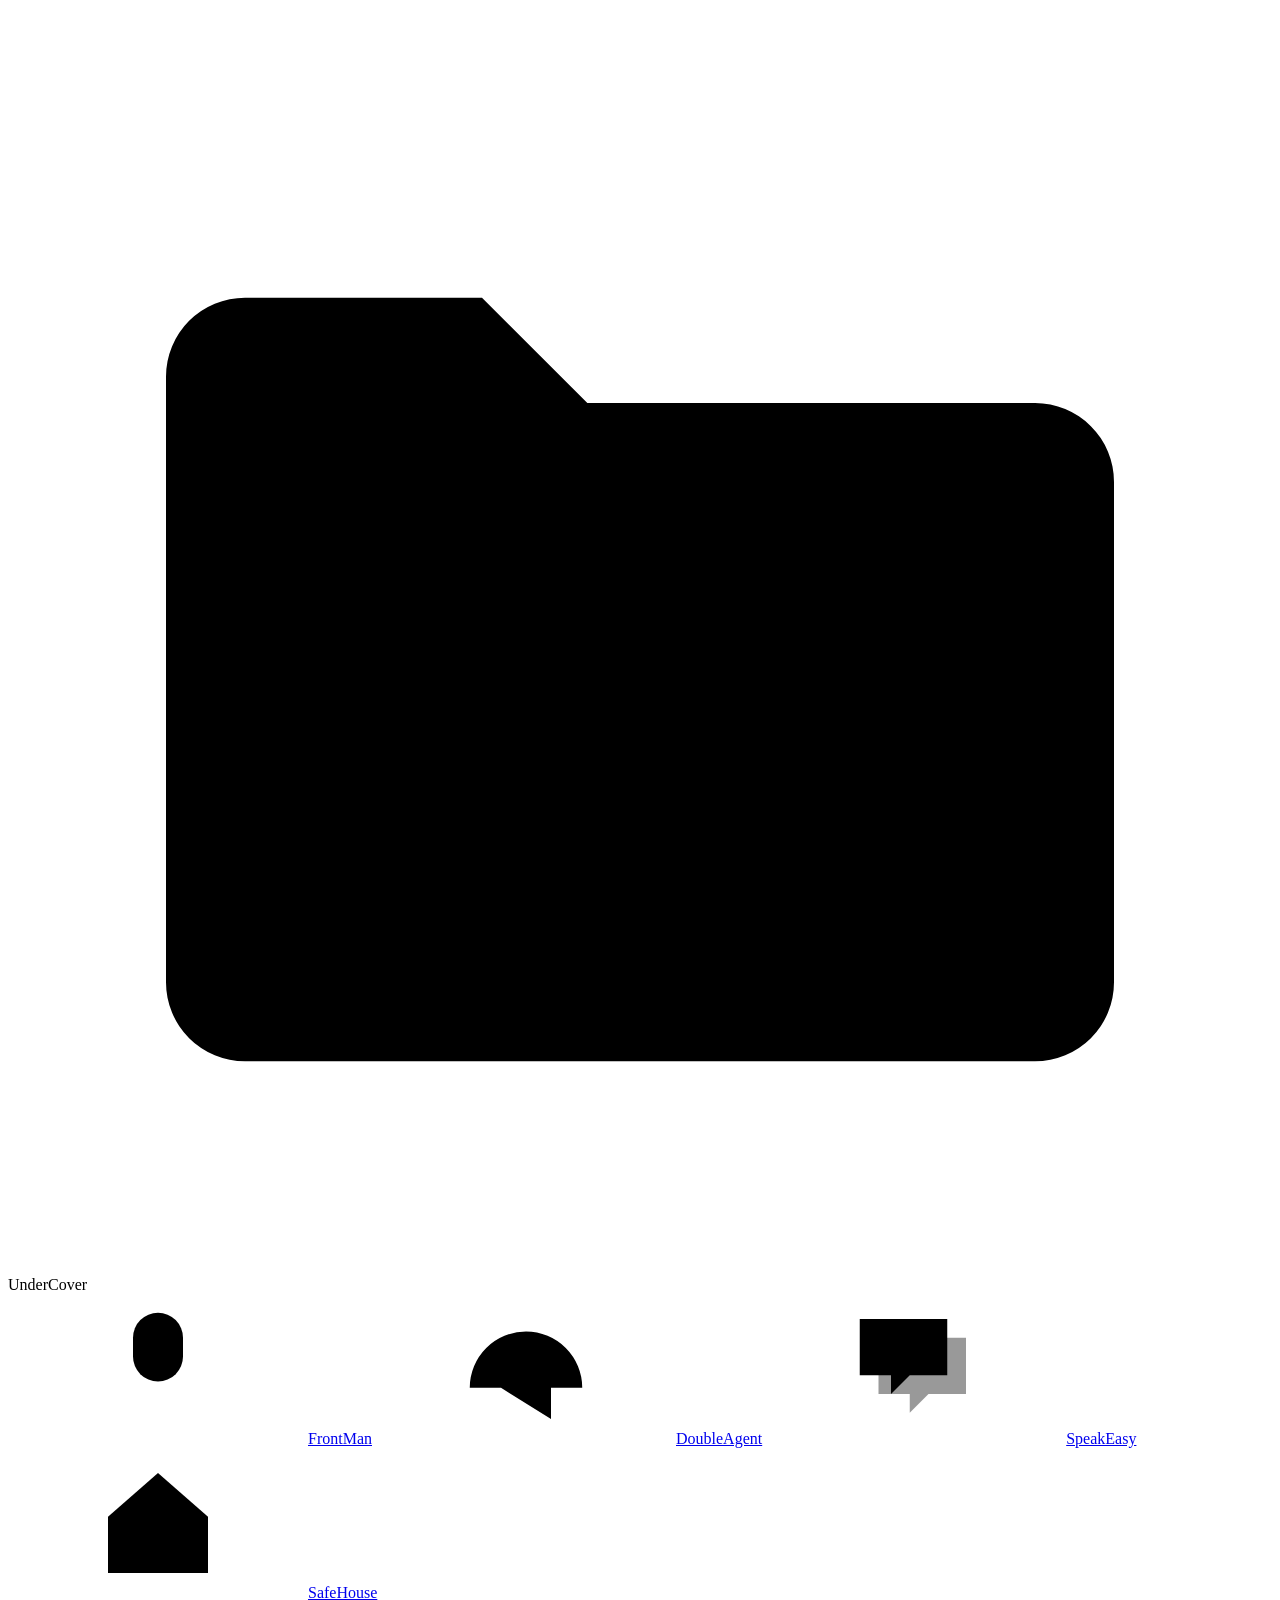
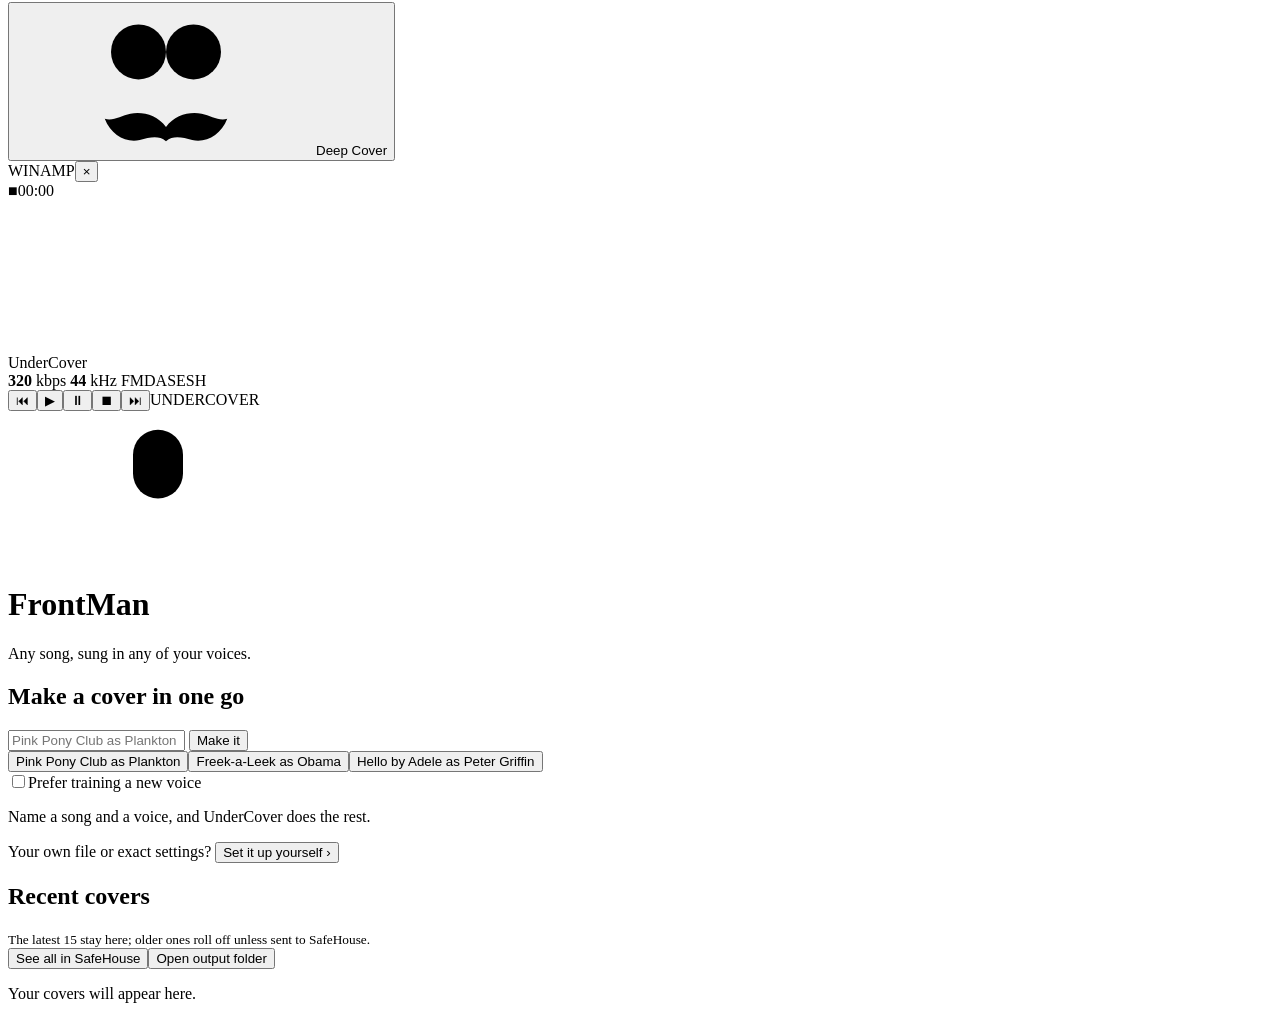
==== undercover/web/index.html @ 27a9c366 "One-shot examples: back to the three the user picked The examples stay as the user chose them. A fou" ====
<!doctype html>
<html lang="en">
<head>
<meta charset="utf-8">
<meta name="viewport" content="width=device-width, initial-scale=1">
<title>UnderCover</title>
<link rel="icon" href="data:image/svg+xml,<svg xmlns='http://www.w3.org/2000/svg' viewBox='0 0 24 24'><rect width='24' height='24' rx='5' fill='%230a0908'/><path d='M3 7.5a1.5 1.5 0 0 1 1.5-1.5H9l1.8 1.8h8.7A1.5 1.5 0 0 1 21 9.3V18a1.5 1.5 0 0 1-1.5 1.5h-15A1.5 1.5 0 0 1 3 18z' fill='%23ece7de'/><g stroke-width='2.2' stroke-linecap='round'><path d='M7.5 16.5v-2.5' stroke='%237a4f1a'/><path d='M10.5 16.5v-5' stroke='%2366293a'/><path d='M13.5 16.5v-3.5' stroke='%231f3b54'/><path d='M16.5 16.5v-4' stroke='%2335383b'/></g></svg>">
<link rel="manifest" href="/static/manifest.webmanifest">
<link rel="apple-touch-icon" href="/static/icon-192.png">
<meta name="theme-color" content="#0a0908">
<link rel="stylesheet" href="/static/app.css">
<link rel="stylesheet" href="/static/shell.css">
<link rel="stylesheet" href="/static/speakeasy.css">
<link rel="stylesheet" href="/static/look.css">
<link rel="stylesheet" id="uc-theme-css"><!-- a theme's token sheet (themes.js; set before first paint below) -->
<link rel="stylesheet" href="/static/winamp.css">
<script>try { const t = localStorage.getItem("uc-theme") || "system";
  if (t === "light" || (t === "system" && matchMedia("(prefers-color-scheme: light)").matches)) document.documentElement.dataset.theme = "light";
  if (JSON.parse(localStorage.getItem("uc-skin")) === "winamp") document.documentElement.dataset.skin = "winamp";
  const th = localStorage.getItem("uc-theme-id"), thCss = localStorage.getItem("uc-theme-css");   // the theme in use (themes.js)
  if (th && th !== "casefile" && /^\/(static|api)\/themes\/[a-z0-9-]+\/theme\.css$/.test(thCss || "")) {
    document.documentElement.dataset.ucTheme = th; document.getElementById("uc-theme-css").href = thCss; } } catch (e) {}</script>
</head>
<body data-module="frontman">
<div class="drop-overlay" id="drop-overlay" hidden><div>Drop a song to load it, or a voice (.ucvoice, .zip or .pth) to install it</div></div>
<svg width="0" height="0" style="position:absolute" aria-hidden="true">
  <symbol id="g-frontman" viewBox="0 0 24 24"><rect x="8" y="3" width="8" height="11" rx="4"/><path d="M10 7h4M10 10h4"/><path d="M12 14v5M9 21h6"/></symbol>
  <symbol id="g-doubleagent" viewBox="0 0 24 24"><path d="M3 15a9 9 0 0 1 18 0M8 15a4 4 0 0 1 8 0v5"/><path d="M12 15v7"/></symbol>
  <symbol id="g-speakeasy" viewBox="0 0 24 24"><path d="M6 7h14v9h-6l-3 3v-3H6z" opacity=".4"/><path d="M3 4h14v9h-6l-3 3v-3H3z"/></symbol>
  <symbol id="g-safehouse" viewBox="0 0 24 24"><path d="M4 11l8-7 8 7v9H4z"/><circle cx="12" cy="14" r="1.5"/><path d="M12 15.5V18"/></symbol>
  <symbol id="g-up" viewBox="0 0 24 24"><path d="M7 10.5V20H4.5a1 1 0 0 1-1-1v-7.5a1 1 0 0 1 1-1z"/><path d="M7 10.5 10.6 3.6c1.4 0 2.6 1.2 2.4 2.6L12.5 9.5h5.7a2 2 0 0 1 2 2.4l-1.3 6.5A2 2 0 0 1 16.9 20H7"/></symbol>
  <symbol id="g-down" viewBox="0 0 24 24"><g transform="rotate(180 12 12)"><path d="M7 10.5V20H4.5a1 1 0 0 1-1-1v-7.5a1 1 0 0 1 1-1z"/><path d="M7 10.5 10.6 3.6c1.4 0 2.6 1.2 2.4 2.6L12.5 9.5h5.7a2 2 0 0 1 2 2.4l-1.3 6.5A2 2 0 0 1 16.9 20H7"/></g></symbol>
  <symbol id="g-lowprofile" viewBox="0 0 24 24"><path d="M9.3 5.3c0-2 1.1-3 2.7-3s2.7 1 2.7 3"/><path d="M6.6 5.7c2.6.8 8.2.8 10.8 0"/><path d="M10.1 6.1c.2 1.6.9 2.6 1.9 2.6s1.7-1 1.9-2.6" fill="currentColor" fill-opacity=".55" stroke="none"/><path d="M6.3 21.7 7 12.2c.2-1.8 1.2-2.9 2.6-3.3l.5-2.5M17.7 21.7 17 12.2c-.2-1.8-1.2-2.9-2.6-3.3l-.5-2.5"/><path d="M6.3 21.7 7 12.2c.2-1.8 1.2-2.9 2.6-3.3l.5-2.5h3.8l.5 2.5c1.4.4 2.4 1.5 2.6 3.3l.7 9.5z" fill="currentColor" fill-opacity=".3" stroke="none"/><path d="M9.6 8.9 12 12.6l2.4-3.7"/><path d="M7.3 15.6c3.1.5 6.3.5 9.4 0"/></symbol>
  <symbol id="g-deep" viewBox="0 0 24 24"><circle cx="7.6" cy="7.5" r="4.4"/><circle cx="16.4" cy="7.5" r="4.4"/><path transform="translate(0 4.2)" d="M12 15.3C10.6 13.4 8.2 12.8 6.3 13.2 4.8 13.5 3.6 14.4 2.2 14c1 2.6 3.4 3.9 5.6 3.4 1.6-.4 3-.8 4.2.2 1.2-1 2.6-.6 4.2-.2 2.2.5 4.6-.8 5.6-3.4-1.4.4-2.6-.5-4.1-.8-1.9-.4-4.3.2-5.7 2.1z" fill="currentColor" stroke="none"/></symbol>
  <symbol id="g-play" viewBox="0 0 24 24"><path d="M8 5v14l11-7z" fill="currentColor" stroke="none"/></symbol>
  <symbol id="g-pause" viewBox="0 0 24 24"><path d="M7 5h3.5v14H7zM13.5 5H17v14h-3.5z" fill="currentColor" stroke="none"/></symbol>
  <symbol id="g-search" viewBox="0 0 24 24"><circle cx="10.5" cy="10.5" r="6.5" fill="none" stroke="currentColor" stroke-width="2"/><path d="M15.5 15.5 21 21" stroke="currentColor" stroke-width="2" stroke-linecap="round"/></symbol>
  <symbol id="g-file" viewBox="0 0 24 24"><path d="M3 7a1.5 1.5 0 0 1 1.5-1.5H9l2 2h8.5A1.5 1.5 0 0 1 21 9v9.5a1.5 1.5 0 0 1-1.5 1.5h-15A1.5 1.5 0 0 1 3 18.5z"/><path d="M8 13h8M8 16h5"/></symbol>
  <symbol id="r-library" viewBox="0 0 24 24"><path d="M5 4v16M10 4v16M14 5l5 14"/></symbol>
  <symbol id="r-storage" viewBox="0 0 24 24"><rect x="3" y="5" width="18" height="6" rx="1.5"/><rect x="3" y="13" width="18" height="6" rx="1.5"/><path d="M7 8h.01M7 16h.01"/></symbol>
  <symbol id="r-addons" viewBox="0 0 24 24"><path d="M9 4v3H5v4h3a2 2 0 0 1 0 4H5v4h4v-3a2 2 0 0 1 4 0v3h4v-4h3V11h-3V7h-4V4z"/></symbol>
  <symbol id="r-running" viewBox="0 0 24 24"><circle cx="12" cy="12" r="8"/><path d="M12 8v4l3 2"/></symbol>
  <symbol id="r-system" viewBox="0 0 24 24"><rect x="6" y="6" width="12" height="12" rx="2"/><path d="M9 3v3M15 3v3M9 18v3M15 18v3M3 9h3M3 15h3M18 9h3M18 15h3"/></symbol>
  <symbol id="r-settings" viewBox="0 0 24 24"><path d="M4 7h10M18 7h2M4 17h4M12 17h8"/><circle cx="16" cy="7" r="2"/><circle cx="10" cy="17" r="2"/></symbol>
</svg>

<header class="top">
  <div class="top-in">
    <div class="suite" id="suite-logo" title="UnderCover">
      <svg class="logo ico" viewBox="0 0 24 24" aria-hidden="true"><path d="M3 7a1.5 1.5 0 0 1 1.5-1.5H9l2 2h8.5A1.5 1.5 0 0 1 21 9v9.5a1.5 1.5 0 0 1-1.5 1.5h-15A1.5 1.5 0 0 1 3 18.5z"/><path d="M8 16v-2" stroke="var(--c-frontman)"/><path d="M11 16v-5" stroke="var(--c-doubleagent)"/><path d="M14 16v-3" stroke="var(--c-speakeasy)"/><path d="M17 16v-4" stroke="var(--c-safehouse)"/></svg>
      <span class="suite-name">UnderCover</span>
    </div>
    <nav class="mods" role="tablist" aria-label="Modules">
      <a class="mod" role="tab" href="#frontman" id="tab-frontman" data-tab="frontman" aria-selected="true"><svg class="ico" aria-hidden="true"><use href="#g-frontman"/></svg><span>FrontMan</span></a>
      <a class="mod" role="tab" href="#doubleagent" id="tab-doubleagent" data-tab="doubleagent" aria-selected="false"><svg class="ico" aria-hidden="true"><use href="#g-doubleagent"/></svg><span>DoubleAgent</span><span class="badge" id="da-badge" hidden></span></a>
      <a class="mod" role="tab" href="#speakeasy" id="tab-speakeasy" data-tab="speakeasy" aria-selected="false"><svg class="ico" aria-hidden="true"><use href="#g-speakeasy"/></svg><span>SpeakEasy</span></a>
      <a class="mod" role="tab" href="#safehouse" id="tab-safehouse" data-tab="safehouse" aria-selected="false"><svg class="ico" aria-hidden="true"><use href="#g-safehouse"/></svg><span>SafeHouse</span></a>
    </nav>
    <div class="chips">
      <button class="chip chip-btn train" id="chip-train" hidden aria-label="Training progress: open DoubleAgent"></button>
      <span class="chip lp-chip" id="lp-chip" hidden><button class="lp-btn" id="lp-toggle" type="button" role="switch" aria-checked="false" title="Low profile: half the card, in bursts"><svg class="ico" aria-hidden="true"><use href="#g-lowprofile"/></svg><span class="lp-label">Low profile</span><span class="lp-half" aria-hidden="true">½</span></button><button class="lp-more" id="lp-more" type="button" aria-expanded="false" aria-controls="lp-pop" aria-label="Low profile settings" data-deep>▾</button></span>
      <button class="chip chip-btn deep-btn" id="deep-toggle" type="button" aria-pressed="false" title="Deep Cover: show every number, score and setting"><svg class="ico" aria-hidden="true"><use href="#g-deep"/></svg><span>Deep Cover</span></button>
    </div>
  </div>
</header>

<div class="lp-pop" id="lp-pop" hidden role="dialog" aria-labelledby="lp-h">
  <div class="lp-h"><svg class="ico" aria-hidden="true"><use href="#g-lowprofile"/></svg><b id="lp-h">Low profile</b><button class="switch" id="lp-switch" type="button" role="switch" aria-checked="false" aria-label="Low profile"></button></div>
  <p>Keeps UnderCover to half the graphics card and works in bursts, so a game gets the card most of the time. Covers and training take longer while it's on.</p>
  <div class="lp-sep"></div>
  <div class="lp-row"><div class="lp-k"><b>Memory it may use</b><span id="lp-limit-out"></span></div><input type="range" id="lp-limit" min="1" max="24" step="1" aria-label="Memory limit in GB"><div class="lp-ends"><span>1 GB</span><span id="lp-limit-top"></span></div></div>
  <div class="lp-row"><div class="lp-k"><b>Works</b><span id="lp-burst-out"></span></div><input type="range" id="lp-burst" min="25" max="75" step="1" aria-label="Share of the time it works"><div class="lp-ends"><span>less</span><span>more</span></div></div>
  <div class="lp-row lp-auto"><span><b>On by itself for games</b><small>When a game starts</small></span><button class="switch" id="lp-auto" type="button" role="switch" aria-checked="false" aria-label="On by itself for games"></button></div>
</div>
<div class="workbar-wrap">
  <div class="workbar" id="workbar" hidden role="status" aria-live="polite">
    <span class="who" id="wb-who"></span>
    <div class="wb-main" id="wb-main"><span id="wb-text"></span><div class="bar" id="wb-bar" hidden><i></i></div></div>
    <div class="wb-btns"><button class="linkbtn" id="wb-more" type="button" hidden></button><button class="btn" id="wb-pause" type="button">Pause</button><button class="btn primary" id="wb-resume" type="button" hidden>Resume</button><button class="linkbtn" id="wb-forget" type="button" hidden title="Forget the paused work instead of resuming it">Dismiss</button><button class="linkbtn" id="wb-open" type="button" title="Open SafeHouse's Running room">Running</button></div>
  </div>
</div>

<div class="wrap">
  <div id="wa-main" aria-hidden="true">
    <div class="wa-title"><span>WINAMP</span><button class="wa-x" type="button" tabindex="-1" title="Back to the normal look">×</button></div>
    <div class="wa-body">
      <div class="wa-lcd"><div class="wa-time"><span class="wa-state">■</span><span id="wa-time">00:00</span></div><canvas id="wa-vis"></canvas></div>
      <div class="wa-info">
        <div class="wa-marquee"><span id="wa-song">UnderCover</span></div>
        <div class="wa-meta"><b>320</b> kbps <b>44</b> kHz <span class="wa-lights"><span class="wa-st" data-m="frontman">FM</span><span class="wa-st" data-m="doubleagent">DA</span><span class="wa-st" data-m="speakeasy">SE</span><span class="wa-st" data-m="safehouse">SH</span></span></div>
      </div>
    </div>
    <div class="wa-transport"><button type="button" tabindex="-1" data-a="prev" title="Previous cover">⏮</button><button type="button" tabindex="-1" data-a="play" title="Play">▶</button><button type="button" tabindex="-1" data-a="pause" title="Pause">⏸</button><button type="button" tabindex="-1" data-a="stop" title="Stop">⏹</button><button type="button" tabindex="-1" data-a="next" title="Next cover">⏭</button><span class="wa-brand">UNDERCOVER</span></div>
  </div>
  <div id="wa-toast" aria-hidden="true"></div>

  <div class="uc-updated" id="deep-first" hidden role="status">Deep Cover: every number, score and setting, on every page. Nothing changes until you do. <button class="linkbtn" id="deep-first-ok" type="button">Got it</button></div>
  <div class="uc-updated" id="ph-alert" hidden role="status"></div>
  <!-- a phone paired on the home Wi-Fi before the one link (1.2.1): one tap moves it over (app.js; s.move) -->
  <div class="uc-updated" data-phone id="ph-move" hidden role="status"><span id="ph-move-say">UnderCover has a new link for this phone.</span> <button class="linkbtn" id="ph-move-go" type="button">Switch</button></div>
  <!-- the phone in 1.2 (phonealerts.js): shown once at the link, on a phone; the look chat places and styles them -->
  <div class="phone-box" data-phone id="ph-install" hidden>
    <p><b>Keep UnderCover on your home screen.</b> Then it opens like an app.</p>
    <p class="meta" id="ph-install-ios" hidden>Tap Share, then Add to Home Screen, and open UnderCover from that icon from now on. If the icon asks for a code, make one on the PC (Type a code instead) and type it there.</p>
    <p class="meta" id="ph-install-android" hidden>Tap the browser's menu (⋮), then Install app or Add to Home screen.</p>
    <div class="row"><button class="btn" id="ph-install-ok" type="button">Done</button></div>
  </div>
  <div class="phone-box" data-phone id="ph-alerts" hidden>
    <p><b>A nudge when a job finishes?</b> While UnderCover is open on this phone, or was a moment ago, it can show a notification. It never goes through anyone else, so a locked phone won't get one.</p>
    <div class="row"><button class="btn" id="ph-alerts-yes" type="button">Yes, nudge me</button><button class="linkbtn" id="ph-alerts-no" type="button">Not now</button></div>
  </div>
  <div class="uc-updated" id="uc-updated" hidden role="status">UnderCover was updated: <button class="linkbtn" id="uc-updated-go" type="button">Reload</button></div>
  <section class="wn gp-ask" id="gp-ask" hidden role="alert" aria-labelledby="gp-k">
    <div class="wn-head"><span class="wn-k" id="gp-k">Game on</span></div>
    <p class="gp-q" id="gp-q"></p>
    <div class="row"><button class="btn lp-primary" id="gp-low" type="button" hidden><svg class="ico" aria-hidden="true"><use href="#g-lowprofile"/></svg>Low profile</button><button class="btn" id="gp-pause" type="button">Pause while I play</button><button class="btn" id="gp-both" type="button">Keep both running</button><button class="linkbtn" id="gp-never" type="button">Don't ask for this game</button></div>
  </section>
  <section class="wn" id="wn" hidden aria-labelledby="wn-k">
    <div class="wn-head"><span class="wn-k" id="wn-k">What's new</span><span class="meta" id="wn-when"></span></div>
    <div class="wn-body" id="wn-body"></div>
    <div class="row"><button class="btn" id="wn-ok" type="button">Got it</button><button class="linkbtn" id="wn-all" type="button">Every change, in SafeHouse</button></div>
  </section>
  <dialog class="confirm-dlg" id="replace-dlg" aria-labelledby="replace-q">
    <form method="dialog">
      <h3 id="replace-q">Replace this voice?</h3>
      <p id="replace-say"></p>
      <div class="row dlg-btns">
        <button class="btn" type="button" id="replace-yes">Replace my voice</button>
        <button class="btn primary" type="button" id="replace-wait">Let them wait side by side</button>
        <button class="linkbtn" type="button" id="replace-no">Cancel</button>
      </div>
    </form>
  </dialog>
  <div class="alert" id="err" hidden role="alert">
    <div><b id="err-title">Something went wrong</b><p id="err-msg"></p></div>
    <div class="alert-btns"><button class="btn primary" id="err-action" hidden></button><button class="icon-btn" id="err-x">Dismiss</button></div>
  </div>

  <div class="view" id="view-covers">
  <div class="modhead"><div class="modmark"><svg class="ico" aria-hidden="true"><use href="#g-frontman"/></svg></div>
    <div><h1>FrontMan</h1><p>Any song, sung in any of your voices.</p></div></div>

  <section class="panel oneshot" id="oneshot">
    <div class="row spread"><h2 id="os-h">Make a cover in one go</h2>
      <span class="row" id="os-run-meta" hidden><span class="mono meta" id="os-elapsed"></span><button class="linkbtn" id="os-cancel">Cancel</button></span>
      <span class="meta" id="os-alt" hidden></span></div>
    <div id="os-idle">
      <div class="row">
        <input class="big" type="text" id="os-text" autocomplete="off" placeholder="Pink Pony Club as Plankton" aria-label="What cover to make">
        <button class="btn primary go" id="os-go">Make it</button>
      </div>
      <div class="row spread os-sub">
        <div class="ex" id="os-ex"><button type="button">Pink Pony Club as Plankton</button><button type="button">Freek-a-Leek as Obama</button><button type="button">Hello by Adele as Peter Griffin</button></div>
        <label class="toggle" id="os-train-row" data-deep><input type="checkbox" id="os-train" aria-label="Prefer training a new voice"><span>Prefer training a new voice<small class="meta" id="os-train-eta"></small></span></label>
      </div>
      <!-- the plan line and the way to set it up by hand read as one line while idle; oneshot.js rewrites #os-plan, never its sibling -->
      <div class="os-line"><p class="meta" id="os-plan">Name a song and a voice, and UnderCover does the rest.</p>
        <p class="meta os-else">Your own file or exact settings? <button class="linkbtn" id="build-toggle" type="button" aria-expanded="false" aria-controls="build">Set it up yourself &#8250;</button></p></div>
      <div class="first-ready" id="first-ready" hidden><p>Downloading missing AI models, <span id="first-ready-size">about 1.3 GB</span>.</p>
        <div class="bar indet" id="first-ready-bar"><i></i></div></div>
      <div id="auto-choices" hidden></div>
    </div>
    <div id="os-running" hidden>
      <div class="plan">
        <div class="pstep" data-s="song"><span class="k">1 · Song</span><b></b><small></small><div class="bar"><i></i></div></div>
        <div class="pstep" data-s="voice"><span class="k">2 · Voice</span><b></b><small></small><div class="bar"><i></i></div></div>
        <div class="pstep" data-s="cover"><span class="k">3 · Cover</span><b></b><small></small><div class="bar"><i></i></div></div>
      </div>
      <p class="meta" id="os-foot"></p>
    </div>
  <div class="build" id="build" hidden>
  <div class="rn-lbl build-h"><b>Set it up yourself</b><small>your own file, a search, the exact voice</small></div>
  <section class="setup">
    <div class="panel">
      <h2>1 · Song</h2>
      <div class="search sfield" role="search"><svg class="ico" aria-hidden="true"><use href="#g-search"/></svg><input id="yt-q" type="search" autocomplete="off" placeholder="Song and artist, or paste a YouTube link" aria-label="Search YouTube for a song"><button class="btn" id="yt-go" type="button">Search</button></div>
      <div class="yt" id="yt-list" hidden></div>
      <div class="or" id="drop-or">or use your own file</div>
      <div class="drop" id="drop" tabindex="0" role="button" aria-label="Choose a song file">
        <div id="drop-empty">
          <strong>Drop a song here</strong>
          <p class="meta">or click to choose a file: mp3, wav, flac, m4a, ogg</p>
        </div>
        <div id="drop-loaded" hidden>
          <div class="song-row"><strong id="song-name"></strong><button class="linkbtn" id="song-replace">Replace</button></div>
          <div id="song-meta"></div>
          <div class="song-wave"><button class="play" id="song-play" type="button" aria-label="Play the song">▶</button>
            <canvas class="wave seekable" id="wave-song" aria-label="The song's waveform, click to seek"></canvas>
            <span class="mono meta" id="song-pos"></span></div>
          <audio id="a-song" preload="none"></audio>
          <div class="cached" id="song-cached" hidden>✓ Stems already separated. This cover skips the separation step.</div>
        </div>
        <div id="drop-uploading" hidden>
          <div class="song-row"><strong id="up-name"></strong><span class="mono meta" id="up-pct"></span></div>
          <div class="bar"><i id="up-bar"></i></div>
          <p class="meta" id="up-note">Uploading…</p>
        </div>
      </div>
      <input type="file" id="file" accept="audio/*,.mp3,.wav,.flac,.m4a,.ogg,.opus,.aac" hidden>
    </div>

    <div class="panel">
      <h2>2 · Voice</h2>
      <div class="search sfield" role="search"><svg class="ico" aria-hidden="true"><use href="#g-search"/></svg><input id="q" type="search" autocomplete="off" placeholder="Search your voices, find new ones, or paste a link" aria-label="Search your voices or find new ones"><button class="btn" id="q-go" type="button">Search</button></div>
      <div class="voices" id="voices" aria-label="Installed voices"></div>
      <!-- a duet (frontman/duets.py): who sings, how they share it, who sings the backing -->
      <div class="fm-duet" id="fm-duet-box">
        <div class="singers">
          <span class="q" id="fm-duet-q">Sing it with someone?</span>
          <button class="addvoice" id="fm-duet-add" type="button" aria-expanded="false" aria-controls="fm-duet">+ Second singer</button>
          <span class="duetchips" id="fm-duet-chips"></span>
        </div>
        <div class="voices picker" id="fm-duet" role="listbox" aria-label="Second singer" hidden></div>
        <div class="ctls" id="fm-duet-way-box" hidden>
          <div class="ctl">
            <span class="lab" id="fm-duet-way-l">How do they share it?</span>
            <div class="seg" id="fm-duet-way" role="group" aria-labelledby="fm-duet-way-l">
              <button type="button" data-v="turns">Take turns</button>
              <button type="button" data-v="lines" hidden>Line by line</button>
              <!-- "I'll choose" (Deep Cover: draw the split on the song) comes back with its editor, after 1.2 -->
            </div>
            <p class="meta" id="fm-duet-note"></p>
            <div class="strip" id="fm-duet-strip" aria-hidden="true" hidden></div>
            <div class="legend" id="fm-duet-legend" hidden></div>
            <p class="deepline" id="fm-duet-deep" data-deep hidden></p>
          </div>
          <div class="ctl">
            <span class="lab" id="fm-duet-backing-l">Backing vocals</span>
            <div class="seg" id="fm-duet-backing" role="group" aria-labelledby="fm-duet-backing-l">
              <button type="button" data-v="singers"><span class="wide">Their own voices</span><span class="short">Their own</span></button>
              <button type="button" data-v="other"><span class="wide">The other singer</span><span class="short">The other</span></button>
              <button type="button" data-v="original"><span class="wide">The original</span><span class="short">Original</span></button>
            </div>
            <p class="meta" id="fm-duet-backing-note"></p>
          </div>
        </div>
      </div>
      <div class="online-h" id="online-h" hidden></div>
      <div class="voices" id="online" hidden></div>
    </div>
  </section>

  <details class="adv" id="adv" data-deep>
    <summary><span><b>Advanced settings</b></span><span id="adv-sum"></span></summary>
    <div class="adv-grid">
      <h3 class="adv-h">Pitch<span>where the new voice sings</span></h3>
      <div class="field">
        <label class="toggle"><input type="checkbox" id="fit"><span>Fit pitch to the voice<br><span class="meta">Picks the octave and key that keep the melody inside the voice's range. Works with voices trained in UnderCover (their range is measured).</span></span></label>
      </div>
      <div class="field" data-pitch>
        <span class="flabel">Voice octave</span>
        <div class="seg" id="octave">
          <button type="button" data-v="-2">−2</button>
          <button type="button" data-v="-1">−1</button>
          <button type="button" data-v="0">Same</button>
          <button type="button" data-v="1">+1</button>
          <button type="button" data-v="2">+2</button>
        </div>
        <p>Moves only the new voice by whole octaves, so it stays in key. Female singer → male voice: try −1. Male singer → female voice: try +1.</p>
      </div>
      <div class="field" data-pitch>
        <label for="key">Song key <output id="key-o"></output></label>
        <input type="range" id="key" min="-6" max="6" step="1">
        <div class="ticks"><span>−6</span><span>−3</span><span>0</span><span>+3</span><span>+6</span></div>
        <p>Transposes the whole song, music included, to suit the voice's range. ±1 to ±3 sounds most natural.</p>
      </div>
      <div class="field">
        <label for="pitch_correction">Pitch correction <output id="pitch_correction-o"></output></label>
        <input type="range" id="pitch_correction" min="0" max="1" step="0.1">
        <p id="pc-note">Pulls the singing toward the notes of the song's key. A little (0.3–0.5) tidies wobbly notes; full is the robotic autotune sound.</p>
        <label class="toggle"><input type="checkbox" id="pitch_cleanup"><span>Fix pitch glitches<br><span class="meta">Repairs octave cracks and blips from the pitch tracker (about half as many cracks).</span></span></label>
      </div>
      <h3 class="adv-h">Voice<span>how much it sounds like the voice</span></h3>
      <div class="field">
        <label for="index_ratio">Voice likeness (index) <output id="index_ratio-o"></output></label>
        <input type="range" id="index_ratio" min="0" max="1" step="0.05">
        <p>Higher sounds more like the target voice, but can blur words. Has no effect if the voice has no index.</p>
      </div>
      <div class="field">
        <label for="protect">Protect consonants <output id="protect-o"></output></label>
        <input type="range" id="protect" min="0" max="0.5" step="0.01">
        <p>Keeps breaths and "s"/"t" sounds natural. Slide right to turn it off.</p>
      </div>
      <div class="field">
        <label for="volume_envelope">Vocal dynamics <output id="volume_envelope-o"></output></label>
        <input type="range" id="volume_envelope" min="0" max="1" step="0.05">
        <div class="ticks"><span>original singer's</span><span>new voice's own</span></div>
        <p>Whose loudness rises and falls the new vocal follows.</p>
      </div>
      <h3 class="adv-h">Separation<span>pulling the vocal out of the song</span></h3>
      <div class="field">
        <span class="flabel">Separation quality</span>
        <div class="seg" id="quality">
          <button type="button" data-v="fast">Fast<small>~12× realtime</small></button>
          <button type="button" data-v="high">High<small>~6× realtime</small></button>
          <button type="button" data-v="max">Max<small>~3× realtime</small></button>
        </div>
        <p>How carefully vocals are pulled out of the song. Each level is cached separately.</p>
      </div>
      <div class="field">
        <label class="toggle"><input type="checkbox" id="karaoke"><span>Lead vocal only<br><span class="meta">Keep the original backing vocals; convert only the lead.</span></span></label>
        <label class="toggle"><input type="checkbox" id="dereverb"><span>Remove reverb first<br><span class="meta">A dry vocal converts more cleanly. Try with a little reverb added back.</span></span></label>
      </div>
      <h3 class="adv-h">Backing vocals<span></span></h3>
      <div class="field">
        <label for="backing_voice">Backing vocals</label>
        <select id="backing_voice" class="select"><option value="">Original singer</option></select>
        <div id="backing-opts" class="field" hidden>
          <span class="flabel">Backing voice octave</span>
          <div class="seg" id="backing_octave">
            <button type="button" data-v="-2">−2</button>
            <button type="button" data-v="-1">−1</button>
            <button type="button" data-v="0">Same</button>
            <button type="button" data-v="1">+1</button>
            <button type="button" data-v="2">+2</button>
          </div>
        </div>
        <label for="backing_db">Backing level <output id="backing_db-o"></output></label>
        <input type="range" id="backing_db" min="-12" max="6" step="1">
        <p id="backing-note">A second voice sings the backing vocals. It follows one note at a time, so big stacked harmonies come out thinner.</p>
      </div>
      <h3 class="adv-h">Finish<span>the final mix</span></h3>
      <div class="field">
        <span class="flabel">Reverb on the new vocal</span>
        <div class="seg" id="reverb">
          <button type="button" data-v="auto">Auto</button>
          <button type="button" data-v="0">Off</button>
          <button type="button" data-v="0.15">Light</button>
          <button type="button" data-v="0.3">Medium</button>
        </div>
        <p>Auto puts back the amount "Remove reverb first" took out, and adds none otherwise.</p>
        <label class="toggle"><input type="checkbox" id="polish"><span>Polish the new vocal<br><span class="meta">Matches its tone to the original singer's, softens harsh "s" sounds, light compression.</span></span></label>
        <span class="flabel">Export format</span>
        <div class="seg" id="format">
          <button type="button" data-v="mp3">MP3 320k</button>
          <button type="button" data-v="flac">FLAC</button>
          <button type="button" data-v="wav">WAV</button>
        </div>
      </div>
      <div class="field adv-foot"><button class="linkbtn" id="reset">Reset to defaults</button></div>
    </div>
  </details>

  <!-- the versions first (Deep Cover), the convert card below: you try, then you convert -->
  <section class="panel" id="preview" hidden data-deep>
    <div class="hist-head"><h2>Preview</h2><button class="linkbtn" id="preview-close">Close</button></div>
    <div class="prev-top">
      <span class="flabel">Compare</span>
      <div class="seg" id="preview-kind">
        <button type="button" data-v="octave">Voice octave</button>
        <button type="button" data-v="key">Song key</button>
        <button type="button" data-v="correction">Pitch correction</button>
        <button type="button" data-v="polish">Polish</button>
      </div>
      <button class="btn primary" id="preview-go">Render previews</button>
    </div>
    <p class="meta" id="preview-status">Renders 15 seconds of the song (the part with the most singing) a few ways, so you can pick by ear. The first preview of a new song takes about a minute (it separates the song once); after that, a few seconds each.</p>
    <div class="bar" id="preview-bar" hidden><i></i></div>
    <div class="prev-grid" id="preview-list"></div>
  </section>

  <div class="go">
    <div class="summary" id="summary">Drop a song and pick a voice.</div>
    <div class="go-btns">
      <button class="btn" id="preview-btn" disabled data-deep>Preview</button>
      <button class="convert" id="convert" disabled>Convert</button>
    </div>
  </div>
  </div>
  </section>

  <div class="sr-only" id="sr-live" aria-live="polite"></div>
  <section class="panel" id="progress" hidden>
    <h2 id="progress-h">Working</h2>
    <div class="stages">
      <div class="stage" data-s="separating"><span class="ico"></span>
        <div><div class="stage-name"><span class="sname">Separating vocals</span><small class="mono" data-deep>Roformer</small></div><div class="bar"><i></i></div></div>
        <span class="eta" data-deep>—</span></div>
      <div class="stage" data-s="converting"><span class="ico"></span>
        <div><div class="stage-name"><span class="sname">Converting the vocal</span><small class="mono" data-deep>RVC · RMVPE</small></div><div class="bar"><i></i></div></div>
        <span class="eta" data-deep>—</span></div>
      <div class="stage" data-s="mixing"><span class="ico"></span>
        <div><div class="stage-name"><span class="sname">Mixing &amp; loudness match</span><small class="mono" data-deep>ffmpeg</small></div><div class="bar"><i></i></div></div>
        <span class="eta" data-deep>—</span></div>
    </div>
    <div class="progress-foot"><span id="elapsed" class="mono"></span><button class="linkbtn" id="cancel">Cancel</button></div>
  </section>

  <section class="panel" id="result" hidden>
    <h2 id="result-h">Your cover</h2>
    <div class="player">
      <button class="play" id="play" aria-label="Play">▶</button>
      <div class="ab" role="group" aria-label="Compare with the original">
        <button type="button" aria-pressed="true" data-ab="cover">Cover</button><button type="button" aria-pressed="false" data-ab="orig">Original</button>
      </div>
      <div class="player-main">
        <canvas class="wave seekable" id="wave-res" aria-label="Waveform, click to seek"></canvas>
        <div class="song-row"><span class="mono meta" id="pos">0:00 / 0:00</span>
          <div class="player-ctrls">
          <div class="vol">
            <button type="button" class="mute" id="mute" aria-label="Mute">
              <svg viewBox="0 0 24 24" width="18" height="18" aria-hidden="true"><path d="M4 9h4l5-4v14l-5-4H4z" fill="currentColor"/><path id="vol-waves" d="M16 8.5a5 5 0 0 1 0 7M18.5 6a8.5 8.5 0 0 1 0 12" fill="none" stroke="currentColor" stroke-width="2" stroke-linecap="round"/><path id="vol-x" d="M16 9l6 6M22 9l-6 6" fill="none" stroke="currentColor" stroke-width="2" stroke-linecap="round" hidden/></svg>
            </button>
            <input type="range" id="volume" min="0" max="1" step="0.01" aria-label="Volume">
          </div></div></div>
      </div>
    </div>
    <div class="result-actions">
      <div class="times" id="times" data-deep></div>
      <div class="btns">
        <button class="btn" id="keep" type="button" aria-pressed="false" data-kept="false">Send to SafeHouse</button>
        <button class="btn" id="open-folder" data-deep data-pc>Show in folder</button>
        <a class="btn" id="dl-vocal" href="#" data-deep>Download vocal only</a>
        <a class="btn primary" id="dl-cover" href="#">Download</a>
      </div>
    </div>
    <div class="ear" id="ear-cover" hidden></div>
    <audio id="a-cover" preload="auto"></audio>
    <audio id="a-orig" preload="auto"></audio>
  </section>

  <!-- shaping a cover: its edit list (shape.js); PC only -->
  <section class="panel shape" id="shape" hidden data-pc aria-label="Shaping a cover"></section>

  <section class="panel">
    <div class="hist-head"><div><h2>Recent covers</h2><small class="meta" id="hist-note">The latest 15 stay here; older ones roll off unless sent to SafeHouse.</small></div><span class="row-gap"><button class="linkbtn" id="hist-library">See all in SafeHouse</button><button class="linkbtn" id="open-output" data-deep data-pc>Open output folder</button></span></div>
    <div class="hist" id="hist"><p class="meta">Your covers will appear here.</p></div>
  </section>
  </div>

  <div class="view" id="view-train" hidden>
    <div class="modhead"><div class="modmark"><svg class="ico" aria-hidden="true"><use href="#g-doubleagent"/></svg></div>
      <div><h1>DoubleAgent</h1><p>Finds a person's voice, trains it, and keeps making it better.</p></div></div>

    <section class="da-start" id="da-start">
      <div class="rn-lbl"><b>A new voice</b><small>Name a person. UnderCover finds clips of them, keeps only their voice, trains it, and adds it to your voices.</small></div>
      <div class="da-cmd">
        <input type="text" id="da-person" autocomplete="off" placeholder="Who should it sound like?" aria-label="Who should it sound like">
        <span class="seg" id="da-mode" role="group" aria-label="Kind of audio"><button type="button" data-v="speaking" aria-pressed="true">Speaking</button><button type="button" data-v="singing" aria-pressed="false">Singing</button></span>
        <button class="btn primary" id="da-train" type="button">Train the voice</button>
      </div>
      <div class="da-under"><span>e.g. Elliott Smith, or Barack Obama</span><span class="da-time"><span id="da-train-eta"></span><button class="linkbtn" id="da-tonight" type="button">Train tonight</button>: ready in the morning, while the PC is free.</span></div>
    </section>

    <section class="da-work" id="da-work" hidden aria-live="polite"></section>
    <section class="da-outcome" id="da-outcome" hidden></section>


    <section class="panel" id="da-voices">
      <div class="row spread"><h2>Your voices</h2><span class="meta" id="da-voices-say" hidden></span></div>
      <div class="vfilters" id="da-filters" hidden></div>
      <div class="vcards" id="da-cards"><p class="meta">Loading…</p></div>
      <button class="linkbtn" id="da-more" type="button" hidden></button>
    </section>


    <div class="da-steps" id="da-steps" data-deep>
    <section class="panel" id="tr-head">
      <div class="row spread">
        <h2>Step by step <span class="deepmark"><svg class="ico" aria-hidden="true"><use href="#g-deep"/></svg>Deep Cover</span></h2>
        <div class="row"><select id="tr-pick" aria-label="Training project"></select><button class="btn" id="tr-new">New voice</button></div>
      </div>
      <p class="meta" id="tr-intro">Name a person and DoubleAgent finds clips of them, keeps only their voice, and trains a voice model you can use in FrontMan.</p>
    </section>

    <nav class="steps" id="tr-steps" aria-label="Training steps" hidden>
      <div class="step" data-step="1"><b>1 · Find clips</b><span></span></div>
      <div class="step" data-step="2"><b>2 · Confirm the voice</b><span></span></div>
      <div class="step" data-step="3"><b>3 · Review samples</b><span></span></div>
      <div class="step" data-step="4"><b>4 · Train</b><span></span></div>
    </nav>

    <section class="panel" id="tr-find">
      <div class="row spread"><h2>1 · Who should it sound like?</h2><span class="meta">Clips are kept in <span class="mono">cache/training</span></span></div>
      <div class="row">
        <input type="search" id="tr-person" class="grow" autocomplete="off" placeholder="A person's name, e.g. Barack Obama" aria-label="Person's name">
        <div class="seg" id="tr-mode" role="group" aria-label="Kind of audio">
          <button type="button" data-v="speaking">Speaking</button><button type="button" data-v="singing">Singing</button><button type="button" data-v="both">Both</button>
        </div>
        <button class="btn primary" id="tr-search">Find clips</button>
      </div>
      <p class="meta" id="tr-find-hint">Searches YouTube for interviews, speeches and podcasts (or live and isolated vocals for singing). Untick anything that looks wrong.</p>
      <div class="sources" id="tr-sources"></div>
      <button class="linkbtn" id="tr-sources-more" type="button" hidden></button>
      <div class="row" id="tr-add" hidden data-deep>
        <input type="text" id="tr-link" class="grow" placeholder="Paste a YouTube link (video or playlist) to add a source" aria-label="Link to add">
        <button class="btn" id="tr-link-add">Add</button>
        <button class="btn" id="tr-file-add">Add recordings…</button>
        <input type="file" id="tr-file" accept="audio/*,.mp3,.wav,.flac,.m4a,.ogg,.opus" multiple hidden>
      </div>
      <div class="row" id="tr-auto-row" hidden>
        <button class="btn primary" id="tr-auto">Do it all for me</button>
        <span class="meta">Prepares the ticked sources (and more if there isn't 10 min of voice yet), confirms the main voice, trains (~40 min) and adds it to your voices. You can still step in at any point.</span>
      </div>
      <div class="row" id="tr-prepare-row" hidden data-deep>
        <button class="btn" id="tr-prepare">Download &amp; prepare</button>
        <span class="meta" id="tr-prepare-note"></span>
      </div>
      <div id="tr-prep-progress" hidden>
        <div class="row spread"><span id="tr-prep-label" class="meta"></span><span class="row"><span class="mono meta" id="tr-prep-pct"></span><button class="linkbtn" id="tr-prep-cancel">Cancel</button></span></div>
        <div class="bar"><i id="tr-prep-bar"></i></div>
      </div>
    </section>

    <section class="panel" id="tr-ref" hidden>
      <h2>2 · Is this the right voice?</h2>
      <p class="meta">The voice heard most across your sources. Every phrase is compared with it, so other people (interviewers, the crowd) get left out.</p>
      <div class="ref" id="tr-ref-main"></div>
      <div id="tr-speakers"></div>
    </section>

    <section class="panel" id="tr-samples" hidden>
      <div class="row spread"><h2>3 · Training samples</h2>
        <div class="seg" id="tr-filter" role="group" aria-label="Show" data-deep>
          <button type="button" data-v="kept">Kept</button><button type="button" data-v="out">Left out</button><button type="button" data-v="all">All</button>
        </div>
      </div>
      <div class="tr-meter-row">
        <div class="tr-meter-box">
          <div class="row spread"><b id="tr-minutes"></b><span class="meta" id="tr-target"></span></div>
          <div class="meter"><i id="tr-meter"></i><span class="target" id="tr-meter-target"></span></div>
        </div>
        <p class="meta" id="tr-leftout" data-deep></p>
      </div>
      <div class="samples" id="tr-list" data-deep></div>
      <p class="meta">Drop recordings anywhere on this page to add them as a source, then press Download &amp; prepare.</p>
    </section>

    <section class="tr-train" id="tr-train" hidden>
      <div class="panel">
        <h2>4 · Train</h2>
        <div class="fields">
          <label class="field">Voice name<input type="text" id="tr-name" autocomplete="off"><small>"-uc" marks voices trained in UnderCover</small></label>
          <label class="field" data-deep>Training length<select id="tr-length">
            <option value="auto">Auto (~45 min with preparation; stops early when it stops improving)</option>
            <option value="quick">Quick test (~5 min)</option>
            <option value="long">Long (~80 min)</option></select></label>
          <label class="field" data-deep>Sample rate<select id="tr-sr">
            <option value="40000">40 kHz (recommended)</option><option value="48000">48 kHz</option><option value="32000">32 kHz</option></select>
            <small>Matches the RVC v2 base models (downloaded once, ~215 MB)</small></label>
          <div class="field" data-deep><span>Starting point</span><span class="meta">RVC v2 base (official)</span></div>
        </div>
        <p class="meta">Covers you start while a voice trains are made right away; training waits for them. Pause any time and resume later.</p>
        <div class="row"><button class="btn primary big" id="tr-start">Start training</button><button class="linkbtn" id="tr-tonight" type="button">Train tonight</button><span class="meta" id="tr-start-note"></span></div>
        <p class="meta" id="tr-queued" role="status" hidden><b>Queued for tonight</b> <span id="tr-queued-say"></span> <button class="linkbtn" id="tr-unqueue" type="button">Remove</button></p>
      </div>
      <div class="panel" id="tr-run" hidden>
        <div class="row spread"><h2 id="tr-run-h">Training…</h2><div class="row"><button class="btn" id="tr-pause">Pause</button><button class="btn" id="tr-stop">Stop &amp; keep best</button></div></div>
        <div class="bar"><i id="tr-bar"></i></div>
        <div class="stats">
          <div class="stat" data-deep><small>Epoch</small><b id="tr-epoch">0</b></div>
          <div class="stat"><small>Time left</small><b id="tr-eta">—</b></div>
          <div class="stat" data-deep><small>Speed</small><b id="tr-speed">—</b></div>
          <div class="stat" data-deep><small>Data</small><b id="tr-data">—</b></div>
        </div>
        <svg class="chart" id="tr-chart" data-deep viewBox="0 0 400 150" preserveAspectRatio="none" role="img" aria-label="Loss chart"></svg>
        <div class="legend" data-deep><span><i style="background:var(--accent)"></i>mel loss (training)</span><span><i style="background:var(--wave-alt)"></i>held-out samples</span><span>lower = closer to the real voice</span></div>
      </div>
    </section>

    <section class="panel" id="tr-listen" hidden>
      <div class="row spread"><h2>Listen as it learns</h2><span class="meta">A held-out phrase rebuilt by each save, next to the real voice</span></div>
      <div class="checks" id="tr-checks"></div>
    </section>

    <section class="panel" id="tr-done" hidden></section>
    </div>
  </div>

  <div class="view" id="view-library" hidden>
    <div class="modhead"><div class="modmark"><svg class="ico" aria-hidden="true"><use href="#g-safehouse"/></svg></div>
      <div><h1>SafeHouse</h1><p>Everything you keep, room by room.</p></div></div>
    <div class="rooms" role="tablist" aria-label="Rooms">
      <button class="room" role="tab" type="button" data-room="library" aria-selected="true"><svg class="ico" aria-hidden="true"><use href="#r-library"/></svg>Library</button>
      <button class="room" role="tab" type="button" data-room="running" aria-selected="false"><svg class="ico" aria-hidden="true"><use href="#r-running"/></svg>Running <small id="room-n-running"></small><i class="pip" id="room-pip-running" hidden title="The overnight queue is set to run"></i></button>
      <button class="room" role="tab" type="button" data-room="storage" aria-selected="false"><svg class="ico" aria-hidden="true"><use href="#r-storage"/></svg>Storage <small id="room-n-storage"></small></button>
      <button class="room" role="tab" type="button" data-room="addons" aria-selected="false"><svg class="ico" aria-hidden="true"><use href="#r-addons"/></svg>Add-ons <small id="room-n-addons"></small></button>
      <button class="room" role="tab" type="button" data-room="system" aria-selected="false"><svg class="ico" aria-hidden="true"><use href="#r-system"/></svg>System</button>
      <button class="room" role="tab" type="button" data-room="settings" aria-selected="false"><svg class="ico" aria-hidden="true"><use href="#r-settings"/></svg>Settings</button>
    </div>
    <div class="sh-room" id="room-library">
    <div class="lib-filters">
    <div class="tabs small" id="lib-kfilter" role="group" aria-label="Kept or recent">
      <button class="tab" type="button" data-v="kept" aria-pressed="true">Kept <b id="lib-n-kept"></b></button>
      <button class="tab" type="button" data-v="recent" aria-pressed="false">Recent <b id="lib-n-recent"></b></button></div>
    <div class="cats" id="lib-cats" role="group" aria-label="Show"></div>
    </div>
    <div class="lib-tools">
      <input type="search" id="lib-q" autocomplete="off" aria-label="Search the library">
      <button class="btn" type="button" id="lib-import" title="A voice exported from UnderCover as one file">Import a voice pack…</button>
      <input type="file" id="lib-import-file" accept=".ucvoice" hidden>
      <select id="lib-sort" aria-label="Sort" data-deep></select>
      <select id="lib-filter" aria-label="Filter" hidden data-deep></select>
    </div>
    <section class="lib">
      <div class="panel items" id="lib-list" aria-label="Items"></div>
      <aside class="panel detail" id="lib-detail" aria-live="polite"></aside>
    </section>
    </div>

    <div class="sh-room" id="room-storage" hidden>
    <div class="roomhead"><h3>Storage</h3><p>What UnderCover keeps, where it lives, and what can go.</p></div>
    <section class="panel">
      <div class="lib-storage">
        <div class="lib-storage-main">
          <div class="stack" id="st-stack" role="img" aria-label="Storage by group" data-deep></div>
          <div class="legend" id="st-legend" data-deep></div>
          <div data-deep><div class="stack thin" id="lib-stack" role="img" aria-label="Storage by type"></div>
            <div class="legend" id="lib-legend"></div></div>
        </div>
        <div class="lib-total"><b id="lib-total">…</b><span class="meta" id="lib-free"></span></div>
      </div>
    </section>
    <!-- two groups (consult 5): each feature is one row with what it's for and its number, until opened; one row open at a time -->
    <section class="panel grp" id="st-make"><h3 class="grp-h">Make room</h3>
      <button class="frow" id="lib-clean-btn" type="button" data-open="lib-clean" aria-expanded="false" data-pc><b>Clean up</b><span class="what">stems, previews, old working files</span><span class="num" id="st-n-clean"></span><span class="chev" aria-hidden="true">&#8250;</span></button>
      <div class="fopen" id="lib-clean" hidden>
        <p class="meta">Frees space without touching your covers, songs or voices (unless you tick those).</p>
        <div class="clean" id="lib-clean-list"></div>
        <div class="row"><button class="btn primary" id="lib-clean-go">Free space</button><button class="linkbtn" id="lib-clean-close">Close</button>
          <span class="meta">Can't be undone; anything here is made again when it's needed.</span></div>
      </div>
      <button class="frow" type="button" data-open="smaller" aria-expanded="false"><b>Make it smaller</b><span class="what">voices and projects, checked to sound the same</span><span class="num" id="sm-say"></span><span class="chev" aria-hidden="true">&#8250;</span></button>
      <div class="fopen" id="smaller" hidden><div class="vt-body" id="sm-body"></div></div>
      <button class="frow" type="button" data-open="aside" aria-expanded="false"><b>Set aside</b><span class="what" id="as-what">voices UnderCover moved out of the way</span><span class="num" id="as-say"></span><span class="chev" aria-hidden="true">&#8250;</span></button>
      <div class="fopen" id="aside" hidden><div class="vt-body" id="as-body"></div></div>
    </section>
    <section class="panel grp" id="st-keep"><h3 class="grp-h">Keep it safe</h3>
      <button class="frow" type="button" data-open="vault" aria-expanded="false"><b>Vault</b><span class="what">a copy of what can't be downloaded again, on another drive</span><span class="num" id="vt-say"></span><span class="chev" aria-hidden="true">&#8250;</span></button>
      <div class="fopen" id="vault" hidden><div class="vt-body" id="vt-body"><p class="meta">Loading…</p></div></div>
      <button class="frow" type="button" data-open="st-places-wrap" aria-expanded="false"><b>Where your files live</b><span class="what">UnderCover's folders, and where to move them</span><span class="num" id="st-drive"></span><span class="chev" aria-hidden="true">&#8250;</span></button>
      <div class="fopen" id="st-places-wrap" hidden><div class="places" id="st-places"></div><p class="meta">Logs and settings stay with the app.</p></div>
    </section>
    </div>

    <div class="sh-room" id="room-running" hidden>
    <div class="roomhead"><h3>Running</h3><p>What runs now, what waits for tonight, and what just finished.</p></div>
    <div class="rn-now-box" id="rn-now"></div>
    <section class="panel rn-sec">
      <div class="rn-lbl"><b>Tonight</b><small id="rn-total"></small>
        <span class="end" id="rn-when"><span class="at-ctl"><button class="btn" id="rn-at" type="button" aria-pressed="false">Starts at</button><input type="time" id="rn-at-time" value="23:00" aria-label="Start time"></span><button class="linkbtn" id="rn-go" type="button" aria-pressed="false">Start now</button>
          <button class="linkbtn" id="rn-stop" type="button" hidden>Don't start more</button></span></div>
      <div class="rn-list" id="rn-list"></div>
      <div class="rn-opts" id="rn-opts">
        <label class="toggle"><input type="checkbox" id="rn-finish"><span>Finish by <input type="time" id="rn-finish-time" value="07:00" aria-label="Finish by"><br><span class="meta">A job that wouldn't finish in time waits for the next night.</span></span></label>
        <label class="toggle"><input type="checkbox" id="rn-awake"><span>Keep the PC awake<br><span class="meta">Only while voice work runs.</span></span></label>
      </div>
      <div class="rn-more"><button class="linkbtn" type="button" data-qadd="improve">Add a voice to improve</button><button class="linkbtn" type="button" data-qadd="new">Train a new voice</button></div>
    </section>
    <section class="panel rn-sec">
      <div class="rn-lbl"><b>Recent</b><small>The last five finished, and how they ended.</small></div>
      <div class="rn-list" id="rn-recent"></div>
    </section>
    <section class="panel" id="q-report" hidden>
      <div class="row spread"><div><h2>While you were out</h2><p class="meta" id="q-report-when"></p></div><button class="linkbtn" id="q-dismiss" type="button">Dismiss</button></div>
      <div class="qreport" id="q-report-list"></div>
    </section>
    <section class="panel" id="q-panel" data-deep>
      <div class="row spread">
        <div><h2>Add to tonight <span class="deepmark"><svg class="ico" aria-hidden="true"><use href="#g-deep"/></svg>Deep Cover</span></h2><p class="meta">The pickers, and each job's steps. Start, Finish by and Keep the PC awake are in Tonight above.</p></div>
      </div>
      <div class="qpick">
        <div class="seg" id="q-mode" role="tablist" aria-label="Add to the queue">
          <button type="button" data-v="improve" aria-pressed="true">Improve my voices</button>
          <button type="button" data-v="new" aria-pressed="false">New voices</button>
          <button type="button" data-v="cadence" aria-pressed="false">Cadence</button>
        </div>
        <div id="q-improve">
          <p class="meta">More singing (their album tracks first) or more speech, every clip checked again, a fresh training. The new voice waits beside the old one: you hear both, blind, and keep the one you like.</p>
          <div class="vpick" id="q-cands"></div>
          <div class="row spread"><span class="meta" id="q-sel-sum">Tick the voices to improve.</span><button class="btn primary" id="q-add-sel" type="button" disabled>Add to the queue</button></div>
          <details class="qother" id="q-other" hidden data-deep><summary class="meta">Voices that can't be improved</summary><p class="meta" id="q-cands-off"></p></details>
        </div>
        <div id="q-cadence" hidden>
          <p class="meta">Teaches a voice how the person talks (their pace and pauses), for SpeakEasy. It transcribes their clips, measures
            how they speak and picks the clip that reads most like them: minutes, not hours. The new reading waits for your ear: you hear both and keep the one you like.</p>
          <div class="vpick" id="q-cad-cands"></div>
          <div class="row spread"><span class="meta" id="q-cad-sum">Tick the voices.</span><button class="btn primary" id="q-cad-add" type="button" disabled>Add to the queue</button></div>
        </div>
        <div id="q-new" hidden>
          <div class="search"><input id="q-name" type="search" autocomplete="off" placeholder="Type a singer or a person, e.g. Adele" aria-label="Person or artist"></div>
          <div class="qsugg" id="q-sugg" aria-live="polite"></div>
        </div>
      </div>
      <div class="qlist" id="q-list"></div>
    </section>
    </div>

    <div class="sh-room" id="room-system" hidden>
    <div class="roomhead"><h3>System</h3><p>The machine UnderCover runs on, and the parts it loaded.</p></div>
    <div class="alert" id="sys-alert" hidden><div><b>No graphics card available</b><p id="sys-alert-p"></p></div>
      <div class="alert-btns"><button class="btn" type="button" data-restart data-pc>Restart UnderCover</button></div></div>
    <div class="rn-list">
      <div class="sys" data-find="gpu, video card, vram, memory, amd, nvidia, radeon, driver"><span><b>Graphics card</b><small id="sys-gpu">Checking…</small></span><span class="dotw now" id="sys-gpu-st">checking</span></div>
      <div class="sys" data-find="engines, ai, models, warm, loading"><span><b>Models</b><small id="sys-models">Loading…</small></span><span class="dotw now" id="sys-models-st">loading</span></div>
      <div class="sys" data-find="youtube, yt-dlp, ytdlp, download, downloads failing, update, check for a fix"><span><b>YouTube downloader</b><small>Finds songs and clips. YouTube changes often; an update usually fixes downloads that start failing.</small>
        <small id="lib-ytdlp-st"></small><span class="kv2" id="lib-ytdlp" data-deep></span>
        <label class="check" data-deep data-pc><input type="checkbox" id="lib-ytdlp-auto"><span>Update by itself when YouTube starts refusing videos</span></label></span>
        <button class="btn" id="lib-ytdlp-go" type="button" data-pc>Check for a fix</button></div>
      <div class="sys" id="sys-about" data-find="version, about, update, release, logs"><span><b>UnderCover</b><small id="sys-version">…</small><span class="kv2" id="sys-about-deep" data-deep></span></span>
        <button class="linkbtn" id="sys-logs" type="button" data-deep data-pc>Open logs</button></div>
    </div>
    <section class="rn-sec" id="sys-news" data-find="changes, changelog, release notes, updates, new">
      <div class="rn-lbl"><b>What's new</b><small>What each update changed, newest first.</small></div>
      <div class="rn-list" id="sys-news-list"></div>
      <button class="linkbtn" id="sys-news-more" type="button" hidden></button>
    </section>
    <section class="rn-sec" id="sys-sweep" data-find="doctor, fix, repair, broken, problem, not working, check, diagnostics">
      <div class="rn-lbl"><b>Sweep</b><small id="sys-doctor-sum">The Doctor checks UnderCover's own parts and fixes the safe things. It never touches your songs, voices, covers or speech.</small></div>
      <div class="rn-list" id="sys-doctor"></div>
      <div class="row"><button class="btn" id="sys-doctor-full" type="button">Check everything</button>
        <button class="linkbtn" id="sys-bundle" type="button" data-pc>Save a diagnostics file…</button><span class="meta" id="sys-doctor-when" data-deep></span></div>
      <div class="sys-bundle" id="sys-bundle-box" hidden>
        <p><b>What goes in the file</b> <span class="meta" id="sys-bundle-size"></span></p>
        <ul class="sys-bundle-list" id="sys-bundle-list"></ul>
        <p class="meta" id="sys-bundle-note"></p>
        <p class="meta" id="sys-bundle-kept"></p>
        <label class="meta"><input type="checkbox" id="sys-bundle-nonames"> Leave names out</label>
        <div class="row"><a class="btn primary" id="sys-bundle-save" href="/api/doctor/bundle.zip" download>Save it</a>
          <button class="linkbtn" id="sys-bundle-cancel" type="button">Cancel</button></div>
      </div>
    </section>
    <div class="row sys-btns" data-pc data-find-name="Restart or quit" data-find="restart, quit, stop, close, exit, shut down, start again"><button class="btn" type="button" data-restart>Restart UnderCover</button>
      <button class="btn danger" id="lib-quit" type="button" title="Stops UnderCover on this PC (started by double-click, it has no window to close)">Quit UnderCover</button>
      <span class="meta">Quit stops it on this PC; start it again with UnderCover.bat.</span></div>
    </div>

    <div class="sh-room" id="room-settings" hidden>
    <div class="roomhead"><h3>Settings</h3><p>The few things UnderCover lets you change about itself.</p></div>
    <!-- Find a setting (findset.js): one box for Settings, System and Add-ons, moved to the top of the open room; every row of the three
         carries its find-words in data-find (its name and small text count too) -->
    <div class="sf" id="sh-find-wrap" role="search">
      <div class="sfield sf-box"><svg class="ico" aria-hidden="true"><use href="#g-search"/></svg><input id="sh-find" type="search" autocomplete="off" spellcheck="false" placeholder="Find a setting" aria-label="Find a setting in SafeHouse"><button class="sf-x" id="sh-find-x" type="button" aria-label="Clear" hidden>×</button></div>
      <p class="meta sf-n" id="sh-find-n" role="status" hidden></p>
    </div>
    <div class="sf-more" id="sh-find-more"></div>
    <div class="rn-list">
      <div class="setting" data-find="dark mode, light mode, night, colours, colors, appearance, brightness"><span><b>Look</b><small>Follow Windows, or pick one.</small></span>
        <span class="seg" id="set-look" role="group" aria-label="Look"><button type="button" data-v="system" aria-pressed="true">Follow Windows</button><button type="button" data-v="dark" aria-pressed="false">Dark</button><button type="button" data-v="light" aria-pressed="false">Light</button></span></div>
      <div class="setting" data-find="expert, advanced, details, numbers, logs, glasses, pro"><span><b>Deep Cover</b><small>Shows every number, score, setting and log. The glasses in the top bar switch it too.</small></span>
        <button class="switch" id="set-deep" type="button" role="switch" aria-checked="false" aria-label="Deep Cover"></button></div>
      <div class="setting" id="set-theme-row" data-deep data-find="colours, colors, fonts, type, skin, import, export, make your own"><span><b>Theme</b><small>A grading of the look and its type. A theme is one file you can share: a friend's comes in through Import.</small></span>
        <span class="row set-theme-btns"><button class="btn" id="set-theme-make" type="button">Make one…</button><button class="btn" id="set-theme-import" type="button">Import…</button>
          <a class="linkbtn" id="set-theme-export" href="#" download hidden>Export</a><button class="linkbtn" id="set-theme-remove" type="button" hidden>Remove</button>
          <input type="file" id="set-theme-file" accept=".uctheme,.zip" hidden></span>
        <div class="theme-cards" id="set-themes"></div>
        <div class="theme-maker" id="theme-maker" hidden></div></div>
      <div class="setting" id="set-tour-row" data-find="tour, tutorial, help, guide, start over, how to, getting started"><span><b>First assignment</b><small>The four-step tour: a first cover, keeping it, SafeHouse, and starting a voice of your own.</small></span>
        <button class="btn" id="set-tour-replay" type="button">Replay</button></div>
      <div class="setting" id="set-ear-row" hidden data-find="thumbs, likes, ratings, taste, favourites, favorites, forget thumbs"><span><b>Your ear</b><small id="set-ear-say"></small></span>
        <button class="linkbtn quiet" id="set-ear-forget" type="button" data-pc hidden>Forget my thumbs</button>
        <div class="ear-deep" id="set-ear-deep" data-deep></div></div>
      <!-- Your phone (1.2.1, one link): the look chat's hooks are #phone-step, #phone-asks, #phone-pairing, #phone-devices,
           #phone-link and the footer's link buttons; app/phone_api.state() is what it shows -->
      <div class="setting" id="set-phone-row" data-pc data-find="away from home, away, remote, outside, mobile, android, iphone, tailscale, phone link, qr, pair, connect, link"><span><b>Your phone</b><small id="set-phone-say">Use UnderCover from your phone, at home or away. One link works for both.</small></span>
        <button class="btn" id="phone-setup" type="button">Set up</button></div>
      <div class="phone-box" id="phone-box" hidden data-pc data-find-with="set-phone-row">
        <p class="meta" id="phone-step" hidden></p>
        <div class="row"><a class="btn" id="phone-signin" target="_blank" rel="noopener noreferrer" hidden>Sign in</a><a class="btn" id="phone-approve" target="_blank" rel="noopener noreferrer" hidden>Approve</a></div>
        <p class="meta" id="phone-ct" data-deep hidden>Approving lists this PC's link name (a random uc-… name, nothing about you) in the public certificate logs every HTTPS site appears in.</p>
        <div class="rn-list" id="phone-asks"></div>
        <div class="row" id="phone-ready" hidden><button class="btn" id="phone-pair" type="button">Connect a phone</button></div>
        <div class="phone-pairing" id="phone-pairing" hidden>
          <div class="phone-qr" id="phone-qr"></div>
          <p id="phone-point">Point your phone's camera at this.</p>
          <p id="phone-typed" hidden>On the phone, open <b class="mono" id="phone-url"></b> and type <b class="mono" id="phone-code"></b>.</p>
          <p class="meta"><span id="phone-left"></span> · <button class="linkbtn" id="phone-short" type="button">Type a code instead</button> · <button class="linkbtn" id="phone-pair-x" type="button">Cancel</button></p>
          <p class="meta" id="phone-wrong" hidden></p>
        </div>
        <div class="rn-list" id="phone-devices"></div>
        <p class="meta" id="phone-link" hidden></p>
        <div class="rn-list" id="phone-checks"></div>
        <div class="setting" data-deep id="set-away-private-row" data-find="tailscale, vpn, private, serve, tailnet"><span><b>Private: my phone runs Tailscale</b><small>Only devices signed in to your Tailscale reach UnderCover, and nothing is on the public internet. The phone needs the Tailscale app, signed in to the same account. Off: a public link that only your connected phones can use, with nothing to install.</small></span>
          <button class="switch" id="set-away-private" type="button" role="switch" aria-checked="false" aria-label="Private: my phone runs Tailscale"></button></div>
        <p class="meta phone-foot"><button class="linkbtn" id="phone-off" type="button">Turn off the phone link</button><span id="phone-all-wrap" hidden> · <button class="linkbtn" id="phone-all" type="button">Remove all phones</button></span><span data-deep> · <button class="linkbtn" id="away-forget" type="button">Forget this PC's Tailscale sign-in</button></span></p>
      </div>
      <div class="setting" data-phone data-find="away from home, away, remote, outside, mobile, android, iphone, tailscale, phone link, qr, pair, connect, link"><span><b>Your phone</b><small id="set-phone-me">This phone is connected. Phones are added and removed on the PC.</small></span></div>
    </div>
    </div>

    <div class="sh-room" id="room-addons" hidden>
    <div class="roomhead"><h3>Add-ons</h3>
      <p>The parts UnderCover is built from. <b>Included</b> ones come with it. <b>Optional</b> ones have their own licence, so
        they're never installed unless you choose to add them. Everything keeps working without them.</p></div>
    <div class="filters" id="ad-filters" role="group" aria-label="Show"></div>
    <div class="addons" id="ad-list"></div>
    </div>
  </div>

  <div class="view" id="view-speakeasy" hidden>
    <div class="modhead"><div class="modmark"><svg class="ico" aria-hidden="true"><use href="#g-speakeasy"/></svg></div>
      <div><h1>SpeakEasy</h1><p>Type it, and hear it in any of your voices.</p></div></div>

    <div class="se-grid">
      <section class="panel">
        <div class="row spread"><h2>1 · What should they say?</h2><span class="mono meta" id="se-count">0 words</span></div>
        <textarea class="se-text" id="se-text" aria-label="Text to speak" placeholder="Type or paste what they should say."></textarea>
        <div class="row spread"><span class="se-hint">Paste or type as much as you like (a whole chapter is fine), or drop a .txt file.</span><button class="linkbtn" id="se-clear" type="button">Clear</button></div>
        <details class="se-tags-hint" id="se-tags-hint"><summary>Directions</summary>
          <p class="meta">Put one in square brackets where it belongs. It's followed, never read out.</p>
          <ul class="meta">
            <li><code>[pause]</code> or <code>[pause 2s]</code>: a silence right there</li>
            <li><code>[louder]</code> or <code>[softer]</code>: that sentence a step louder or softer</li>
            <li><code>[higher]</code> or <code>[lower]</code>: that sentence a step higher or lower</li>
          </ul>
          <p class="meta" data-deep>A pause up to 5 s; louder or softer 4 dB; higher or lower 2 semitones, kept in the voice's range; one step each, no stacking. A tag it doesn't know is read as nothing and named under the result; so are the speech engine's own ([laugh], [sigh], [whispering] ...), which aren't used yet. Pace isn't a direction: a stretched reading sounds slurred.</p>
          <button class="linkbtn" id="se-tags-hide" type="button">Hide this</button>
        </details>
      </section>

      <section class="panel">
        <div class="row spread"><h2>2 · Who says it?</h2><span class="meta" id="se-vcount"></span></div>
        <input class="se-search" id="se-q" type="search" autocomplete="off" placeholder="Search your voices" aria-label="Search voices">
        <div class="se-vlist" id="se-voices" role="listbox" aria-label="Voices"><p class="meta">Loading…</p></div>
        <div class="se-newv">
          <div class="row spread"><b>Someone who isn't here?</b><span class="meta">DoubleAgent builds the voice</span></div>
          <div class="row"><input id="se-newname" placeholder="Peter Griffin" aria-label="Person's name"><button class="btn" id="se-newgo" type="button">New voice</button>
            <button class="linkbtn" id="se-newnight" type="button">Tonight</button></div>
          <p class="meta" id="se-newnote">DoubleAgent finds clips of them, trains the voice and learns how they talk<span id="se-new-eta-wrap" hidden>, about <span id="se-new-eta"></span></span>.
            It then appears here and in FrontMan. <button class="linkbtn" id="se-newsteps" type="button">Step by step in DoubleAgent</button></p>
        </div>
      </section>
    </div>

    <section class="panel">
      <h2>3 · How</h2>
      <div class="se-opts">
        <div class="se-field" data-deep><label id="se-pace-lab">Pause between sentences</label>
          <div class="seg" id="se-pace" role="group" aria-labelledby="se-pace-lab">
            <button type="button" data-p="faster" aria-pressed="false">Shorter</button>
            <button type="button" data-p="natural" aria-pressed="true">Natural</button>
            <button type="button" data-p="slower" aria-pressed="false">Longer</button></div>
          <p id="se-pace-note">Natural is the person's own pauses. Shorter and Longer change only the gap between sentences (a Reader voice also reads a little faster or slower). Nothing is stretched afterwards.</p>
          <p class="meta" id="se-pace-deep" data-deep></p></div>
        <div class="se-field" id="se-reader-field" data-deep><label for="se-reader">Reader <output id="se-reader-out">auto</output></label>
          <select class="se-search" id="se-reader"></select>
          <p>The built-in reader that speaks first; your voice model then makes it sound like the person. Auto picks the closest.</p></div>
        <div class="se-field" data-deep><label for="se-nudge">Pitch <output id="se-nudge-out">auto</output></label>
          <input type="range" id="se-nudge" min="-6" max="6" step="0.5" value="0">
          <p id="se-pitch-note">Set from the voice's speaking pitch; nudge it if they sound too high or low.</p></div>
        <div class="se-field" id="se-cad-field"><label class="se-toggle"><input type="checkbox" id="se-cad" aria-label="Speak the way they really do"><span>Speak the way <span id="se-cad-name">they</span> really <span id="se-cad-verb">do</span></span></label>
          <p id="se-cad-note">Their own pace and pauses, learned from their clips.</p>
          <p class="meta" id="se-cad-deep" data-deep></p>
          <p class="meta" id="se-engine-deep" data-deep hidden></p></div>
      </div>
    </section>

    <div class="se-go">
      <div><span id="se-summary">Pick a voice and type something.</span></div>
      <button class="convert" id="se-generate" type="button" disabled>Generate</button>
    </div>

    <section class="panel" id="se-now" hidden>
      <div class="row spread"><h2>Now speaking</h2><span class="row"><span class="mono meta" id="se-progress"></span><button class="linkbtn" id="se-stop" type="button">Stop</button></span></div>
      <div class="player">
        <button class="play" id="se-play" type="button" aria-label="Play">▶</button>
        <div>
          <div class="se-track" id="se-track" role="slider" tabindex="0" aria-label="Played, ready and still being made"><i class="played"></i><i class="ready"></i><i class="making"></i></div>
          <div class="se-ttime"><span id="se-time">0:00</span><span id="se-left"></span></div>
        </div>
      </div>
      <div class="se-reading" id="se-reading"></div>
      <div class="ear" id="se-ear" hidden></div>
      <div class="row"><a class="btn" id="se-wav" aria-disabled="true" data-deep>Download FLAC</a><a class="btn" id="se-mp3" aria-disabled="true">Download MP3</a><button class="btn" id="se-keep" type="button" aria-pressed="false" data-kept="false" hidden>Send to SafeHouse</button><span class="meta" id="se-dl-note">downloads unlock when the last sentence is made</span></div>
    </section>

    <section class="panel">
      <div class="row spread"><h2>Recent</h2><button class="linkbtn" id="se-all" type="button">Show all in SafeHouse</button></div>
      <div class="se-recent" id="se-recent"><p class="meta">Speech you make collects here.</p></div>
      <p class="meta" id="se-recent-note">The latest 15 stay here. Older ones you haven't sent to SafeHouse roll off (are deleted); sent ones stay in SafeHouse.</p>
    </section>
  </div>
</div>

<div class="scrim" id="q-scrim" hidden></div>
<aside class="drawer" id="q-drawer" hidden role="dialog" aria-modal="true" aria-labelledby="qd-h">
  <div class="row spread"><h2 id="qd-h">Running</h2><button class="linkbtn" id="qd-close" type="button">Close</button></div>
  <div class="glance" id="qd-glance"></div>
  <button class="btn" type="button" id="qd-open">Open in SafeHouse</button>
</aside>

<script src="/static/app.js"></script>
<script src="/static/jobs.js"></script>
<script src="/static/phonealerts.js"></script>
<script src="/static/train.js"></script>
<script src="/static/oneshot.js"></script>
<script src="/static/library.js"></script>
<script src="/static/rooms.js"></script>
<script src="/static/findset.js"></script>
<script src="/static/vault.js"></script>
<script src="/static/smaller.js"></script>
<script src="/static/aside.js"></script>
<script src="/static/themes.js"></script>
<script src="/static/work.js"></script>
<script src="/static/lowprofile.js"></script>
<script src="/static/firstrun.js"></script>
<script src="/static/doubleagent.js"></script>
<script src="/static/speakeasy.js"></script>
<script src="/static/ear.js"></script>
<script src="/static/shell.js"></script>
<script src="/static/whatsnew.js"></script>
<script src="/static/winamp.js"></script>
<script src="/static/shape.js"></script>
</body>
</html>
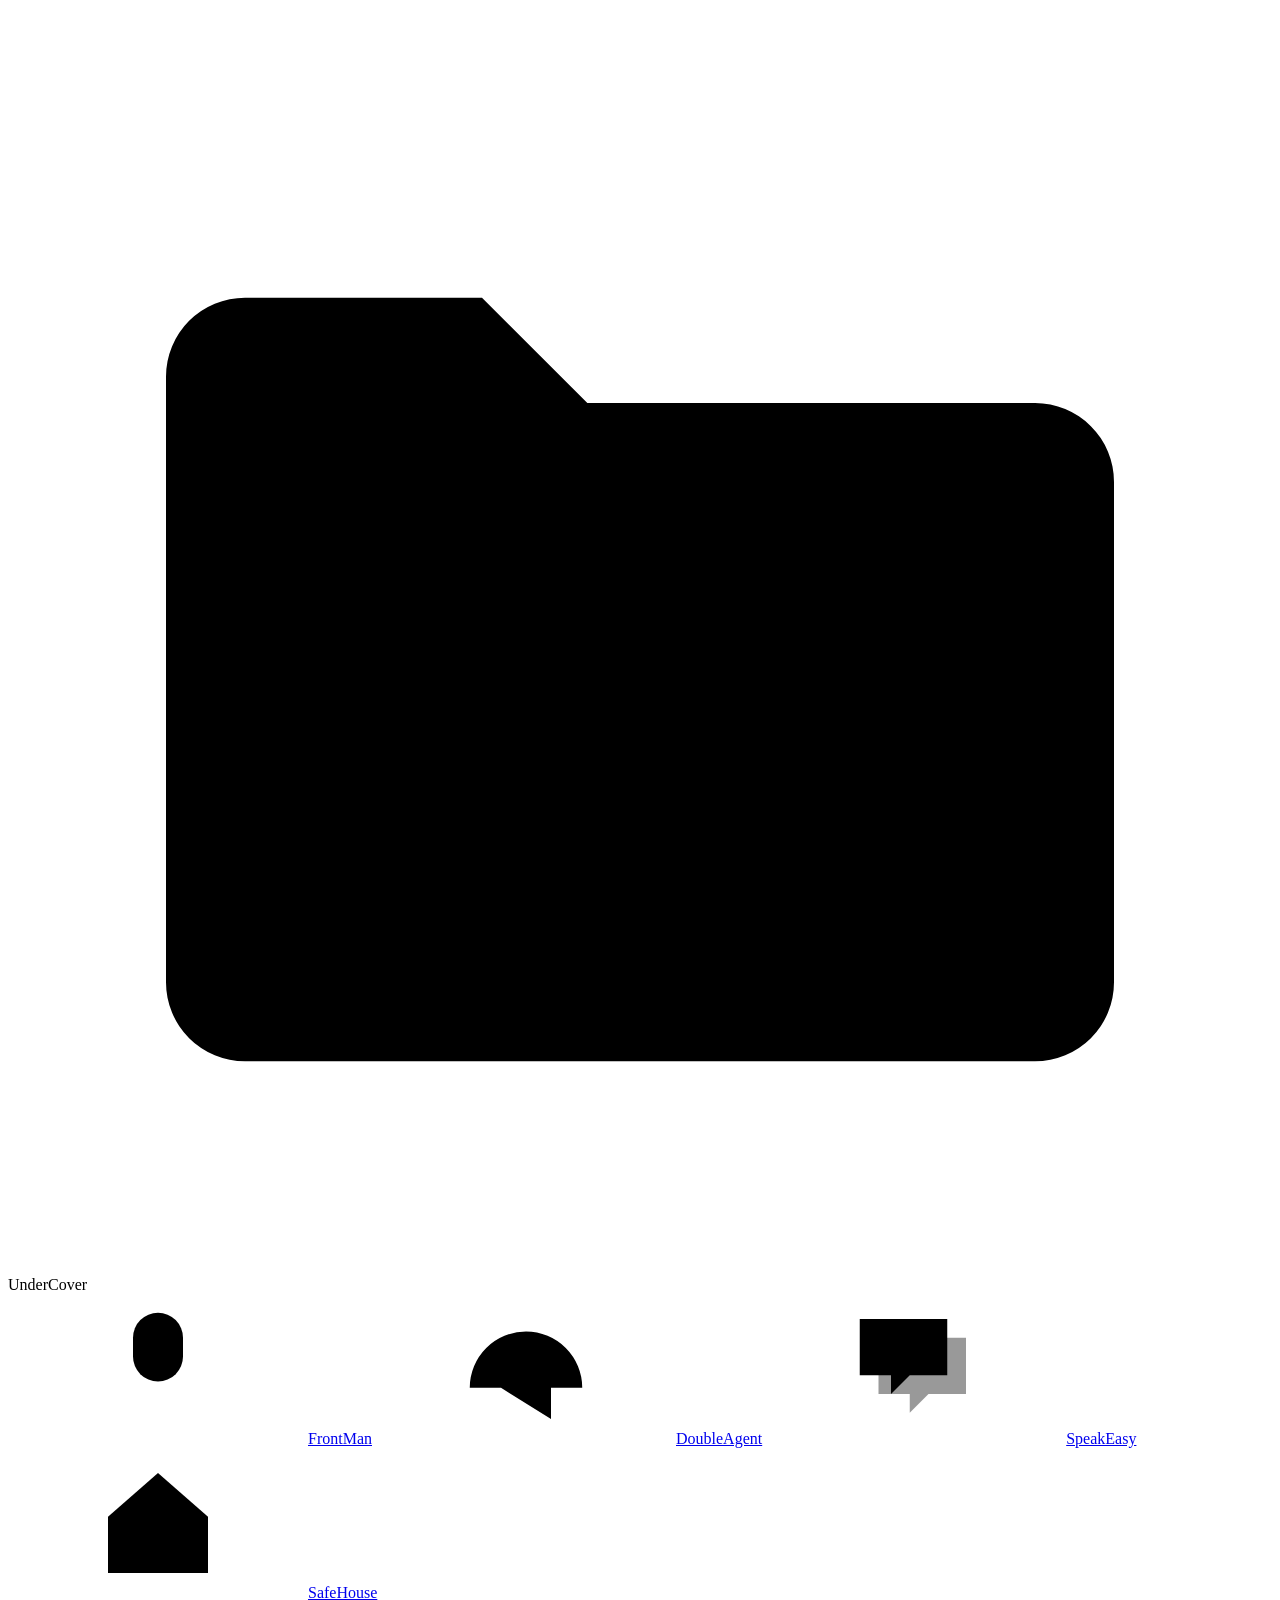
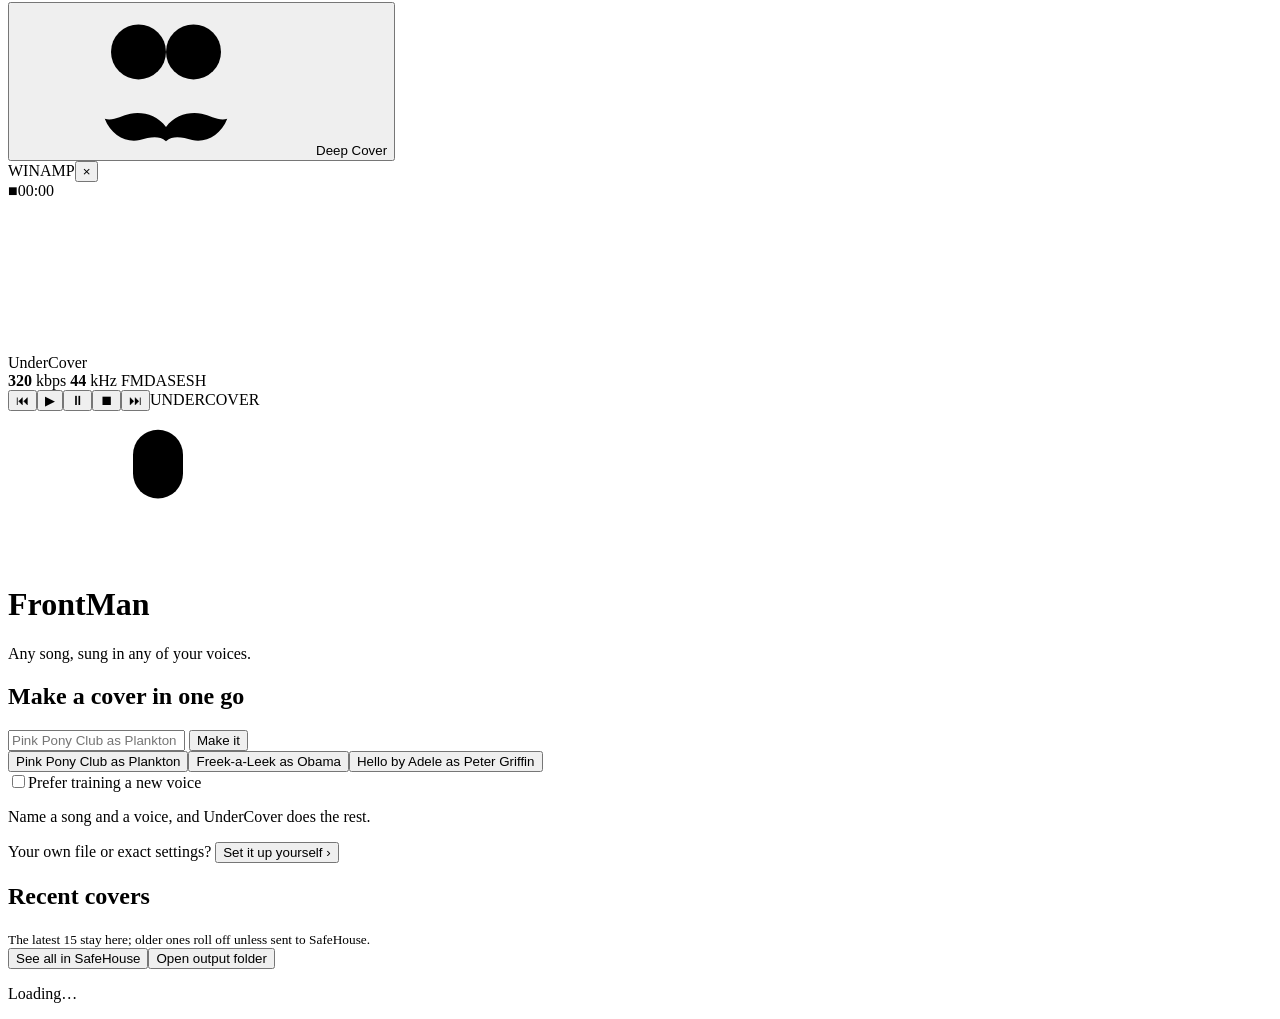
==== commit af848b2a: "A list that couldn't be read says so: Try again, never "no covers yet" FrontMan's and SpeakEasy's Re" ====
--- a/undercover/web/index.html
+++ b/undercover/web/index.html
@@ -75,7 +75,7 @@
 <div class="workbar-wrap">
   <div class="workbar" id="workbar" hidden role="status" aria-live="polite">
     <span class="who" id="wb-who"></span>
-    <div class="wb-main" id="wb-main"><span id="wb-text"></span><div class="bar" id="wb-bar" hidden><i></i></div></div>
+    <div class="wb-main" id="wb-main" tabindex="0" role="link" aria-label="Open DoubleAgent"><span id="wb-text"></span><div class="bar" id="wb-bar" hidden><i></i></div></div>
     <div class="wb-btns"><button class="linkbtn" id="wb-more" type="button" hidden></button><button class="btn" id="wb-pause" type="button">Pause</button><button class="btn primary" id="wb-resume" type="button" hidden>Resume</button><button class="linkbtn" id="wb-forget" type="button" hidden title="Forget the paused work instead of resuming it">Dismiss</button><button class="linkbtn" id="wb-open" type="button" title="Open SafeHouse's Running room">Running</button></div>
   </div>
 </div>
@@ -421,10 +421,11 @@
 
   <!-- shaping a cover: its edit list (shape.js); PC only -->
   <section class="panel shape" id="shape" hidden data-pc aria-label="Shaping a cover"></section>
+  <p class="sr-only" id="shape-say" role="status" aria-live="polite" data-pc></p>
 
   <section class="panel">
     <div class="hist-head"><div><h2>Recent covers</h2><small class="meta" id="hist-note">The latest 15 stay here; older ones roll off unless sent to SafeHouse.</small></div><span class="row-gap"><button class="linkbtn" id="hist-library">See all in SafeHouse</button><button class="linkbtn" id="open-output" data-deep data-pc>Open output folder</button></span></div>
-    <div class="hist" id="hist"><p class="meta">Your covers will appear here.</p></div>
+    <div class="hist" id="hist"><p class="meta">Loading…</p></div>
   </section>
   </div>
 
@@ -439,7 +440,7 @@
         <span class="seg" id="da-mode" role="group" aria-label="Kind of audio"><button type="button" data-v="speaking" aria-pressed="true">Speaking</button><button type="button" data-v="singing" aria-pressed="false">Singing</button></span>
         <button class="btn primary" id="da-train" type="button">Train the voice</button>
       </div>
-      <div class="da-under"><span>e.g. Elliott Smith, or Barack Obama</span><span class="da-time"><span id="da-train-eta"></span><button class="linkbtn" id="da-tonight" type="button">Train tonight</button>: ready in the morning, while the PC is free.</span></div>
+      <div class="da-under"><span>e.g. Johnny Cash, or Audrey Hepburn</span><span class="da-time"><span id="da-train-eta"></span><button class="linkbtn" id="da-tonight" type="button">Train tonight</button>: ready in the morning, while the PC is free.</span></div>
     </section>
 
     <section class="da-work" id="da-work" hidden aria-live="polite"></section>
@@ -473,7 +474,7 @@
     <section class="panel" id="tr-find">
       <div class="row spread"><h2>1 · Who should it sound like?</h2><span class="meta">Clips are kept in <span class="mono">cache/training</span></span></div>
       <div class="row">
-        <input type="search" id="tr-person" class="grow" autocomplete="off" placeholder="A person's name, e.g. Barack Obama" aria-label="Person's name">
+        <input type="search" id="tr-person" class="grow" autocomplete="off" placeholder="A person's name, e.g. Johnny Cash" aria-label="Person's name">
         <div class="seg" id="tr-mode" role="group" aria-label="Kind of audio">
           <button type="button" data-v="speaking">Speaking</button><button type="button" data-v="singing">Singing</button><button type="button" data-v="both">Both</button>
         </div>
@@ -613,22 +614,22 @@
     </section>
     <!-- two groups (consult 5): each feature is one row with what it's for and its number, until opened; one row open at a time -->
     <section class="panel grp" id="st-make"><h3 class="grp-h">Make room</h3>
-      <button class="frow" id="lib-clean-btn" type="button" data-open="lib-clean" aria-expanded="false" data-pc><b>Clean up</b><span class="what">stems, previews, old working files</span><span class="num" id="st-n-clean"></span><span class="chev" aria-hidden="true">&#8250;</span></button>
+      <button class="frow" id="lib-clean-btn" type="button" data-open="lib-clean" aria-expanded="false" data-pc data-find="clean, clean up, delete, remove, free space, space, disk, stems, previews, cache, junk"><b>Clean up</b><span class="what">stems, previews, old working files</span><span class="num" id="st-n-clean"></span><span class="chev" aria-hidden="true">&#8250;</span></button>
       <div class="fopen" id="lib-clean" hidden>
         <p class="meta">Frees space without touching your covers, songs or voices (unless you tick those).</p>
         <div class="clean" id="lib-clean-list"></div>
         <div class="row"><button class="btn primary" id="lib-clean-go">Free space</button><button class="linkbtn" id="lib-clean-close">Close</button>
           <span class="meta">Can't be undone; anything here is made again when it's needed.</span></div>
       </div>
-      <button class="frow" type="button" data-open="smaller" aria-expanded="false"><b>Make it smaller</b><span class="what">voices and projects, checked to sound the same</span><span class="num" id="sm-say"></span><span class="chev" aria-hidden="true">&#8250;</span></button>
+      <button class="frow" type="button" data-open="smaller" aria-expanded="false" data-find="smaller, shrink, compress, space, disk, size, delete"><b>Make it smaller</b><span class="what">voices and projects, checked to sound the same</span><span class="num" id="sm-say"></span><span class="chev" aria-hidden="true">&#8250;</span></button>
       <div class="fopen" id="smaller" hidden><div class="vt-body" id="sm-body"></div></div>
-      <button class="frow" type="button" data-open="aside" aria-expanded="false"><b>Set aside</b><span class="what" id="as-what">voices UnderCover moved out of the way</span><span class="num" id="as-say"></span><span class="chev" aria-hidden="true">&#8250;</span></button>
+      <button class="frow" type="button" data-open="aside" aria-expanded="false" data-find="set aside, moved, missing voices, restore, put back"><b>Set aside</b><span class="what" id="as-what">voices UnderCover moved out of the way</span><span class="num" id="as-say"></span><span class="chev" aria-hidden="true">&#8250;</span></button>
       <div class="fopen" id="aside" hidden><div class="vt-body" id="as-body"></div></div>
     </section>
     <section class="panel grp" id="st-keep"><h3 class="grp-h">Keep it safe</h3>
-      <button class="frow" type="button" data-open="vault" aria-expanded="false"><b>Vault</b><span class="what">a copy of what can't be downloaded again, on another drive</span><span class="num" id="vt-say"></span><span class="chev" aria-hidden="true">&#8250;</span></button>
+      <button class="frow" type="button" data-open="vault" aria-expanded="false" data-find="backup, back up, vault, copy, safe, another drive, external drive, restore, files"><b>Vault</b><span class="what">a copy of what can't be downloaded again, on another drive</span><span class="num" id="vt-say"></span><span class="chev" aria-hidden="true">&#8250;</span></button>
       <div class="fopen" id="vault" hidden><div class="vt-body" id="vt-body"><p class="meta">Loading…</p></div></div>
-      <button class="frow" type="button" data-open="st-places-wrap" aria-expanded="false"><b>Where your files live</b><span class="what">UnderCover's folders, and where to move them</span><span class="num" id="st-drive"></span><span class="chev" aria-hidden="true">&#8250;</span></button>
+      <button class="frow" type="button" data-open="st-places-wrap" aria-expanded="false" data-find="files, folder, folders, where are my files, location, move, drive, storage, path, space"><b>Where your files live</b><span class="what">UnderCover's folders, and where to move them</span><span class="num" id="st-drive"></span><span class="chev" aria-hidden="true">&#8250;</span></button>
       <div class="fopen" id="st-places-wrap" hidden><div class="places" id="st-places"></div><p class="meta">Logs and settings stay with the app.</p></div>
     </section>
     </div>
@@ -722,7 +723,7 @@
     </section>
     <div class="row sys-btns" data-pc data-find-name="Restart or quit" data-find="restart, quit, stop, close, exit, shut down, start again"><button class="btn" type="button" data-restart>Restart UnderCover</button>
       <button class="btn danger" id="lib-quit" type="button" title="Stops UnderCover on this PC (started by double-click, it has no window to close)">Quit UnderCover</button>
-      <span class="meta">Quit stops it on this PC; start it again with UnderCover.bat.</span></div>
+      <span class="meta" id="sys-quit-say">Quit stops it on this PC. Start it again from the Start menu.</span></div>
     </div>
 
     <div class="sh-room" id="room-settings" hidden>
@@ -838,7 +839,7 @@
         <div class="se-field" data-deep><label for="se-nudge">Pitch <output id="se-nudge-out">auto</output></label>
           <input type="range" id="se-nudge" min="-6" max="6" step="0.5" value="0">
           <p id="se-pitch-note">Set from the voice's speaking pitch; nudge it if they sound too high or low.</p></div>
-        <div class="se-field" id="se-cad-field"><label class="se-toggle"><input type="checkbox" id="se-cad" aria-label="Speak the way they really do"><span>Speak the way <span id="se-cad-name">they</span> really <span id="se-cad-verb">do</span></span></label>
+        <div class="se-field" id="se-cad-field"><label class="se-toggle"><input type="checkbox" id="se-cad" aria-label="Speak the way they really do"><span id="se-cad-say">Speak the way they really do</span></label>
           <p id="se-cad-note">Their own pace and pauses, learned from their clips.</p>
           <p class="meta" id="se-cad-deep" data-deep></p>
           <p class="meta" id="se-engine-deep" data-deep hidden></p></div>
@@ -866,8 +867,8 @@
 
     <section class="panel">
       <div class="row spread"><h2>Recent</h2><button class="linkbtn" id="se-all" type="button">Show all in SafeHouse</button></div>
-      <div class="se-recent" id="se-recent"><p class="meta">Speech you make collects here.</p></div>
-      <p class="meta" id="se-recent-note">The latest 15 stay here. Older ones you haven't sent to SafeHouse roll off (are deleted); sent ones stay in SafeHouse.</p>
+      <div class="se-recent" id="se-recent"><p class="meta">Loading…</p></div>
+      <p class="meta" id="se-recent-note">The latest 15 stay here; older ones roll off unless sent to SafeHouse.</p>
     </section>
   </div>
 </div>
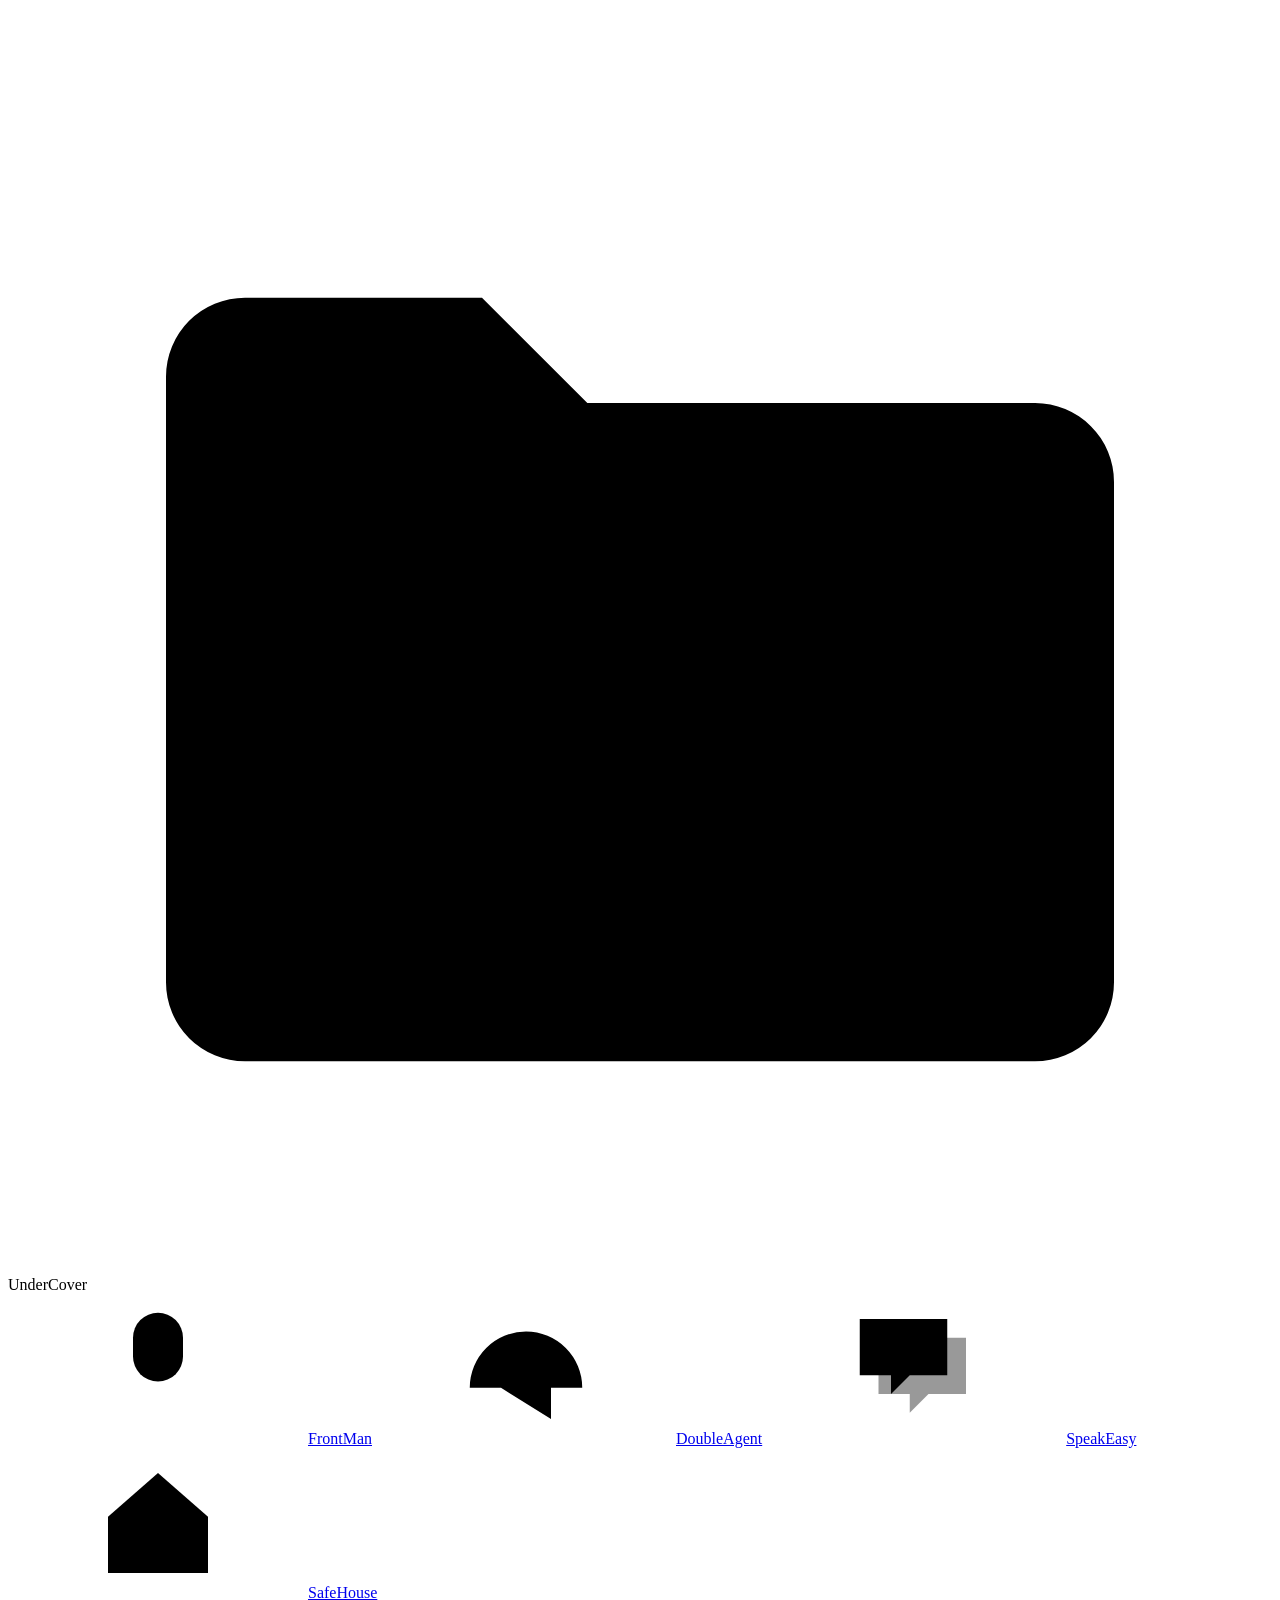
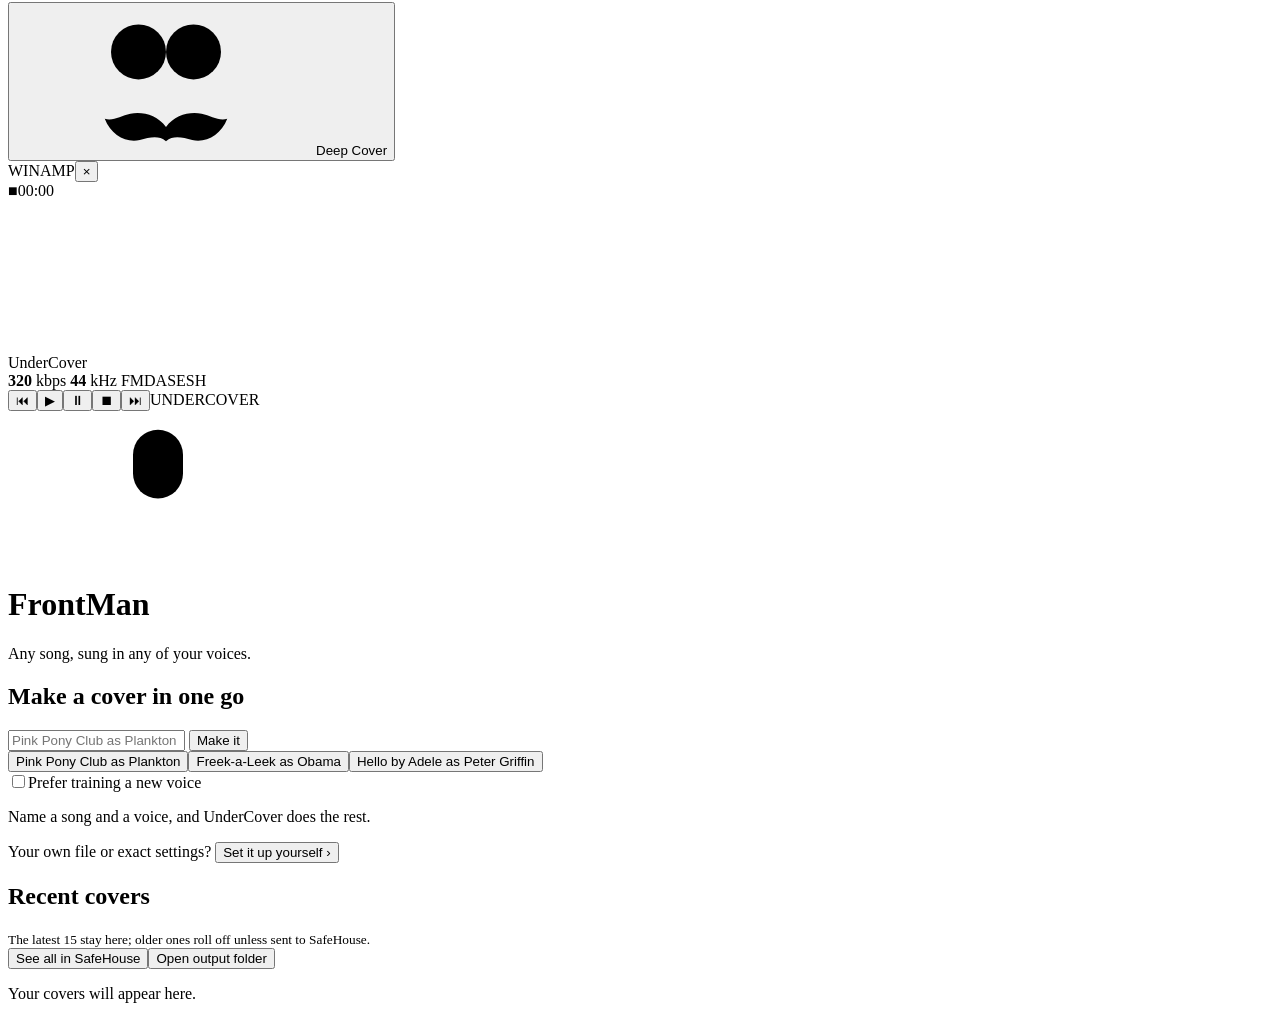
==== commit c3aed0f8: "Merge branch 'main' into linkflag Co-Authored-By: Claude Opus 5.5 <noreply@anthropic.com> Signed-off" ====
--- a/undercover/web/index.html
+++ b/undercover/web/index.html
@@ -425,7 +425,7 @@
 
   <section class="panel">
     <div class="hist-head"><div><h2>Recent covers</h2><small class="meta" id="hist-note">The latest 15 stay here; older ones roll off unless sent to SafeHouse.</small></div><span class="row-gap"><button class="linkbtn" id="hist-library">See all in SafeHouse</button><button class="linkbtn" id="open-output" data-deep data-pc>Open output folder</button></span></div>
-    <div class="hist" id="hist"><p class="meta">Loading…</p></div>
+    <div class="hist" id="hist"><p class="meta">Your covers will appear here.</p></div>
   </section>
   </div>
 
@@ -867,7 +867,7 @@
 
     <section class="panel">
       <div class="row spread"><h2>Recent</h2><button class="linkbtn" id="se-all" type="button">Show all in SafeHouse</button></div>
-      <div class="se-recent" id="se-recent"><p class="meta">Loading…</p></div>
+      <div class="se-recent" id="se-recent"><p class="meta">Speech you make collects here.</p></div>
       <p class="meta" id="se-recent-note">The latest 15 stay here; older ones roll off unless sent to SafeHouse.</p>
     </section>
   </div>
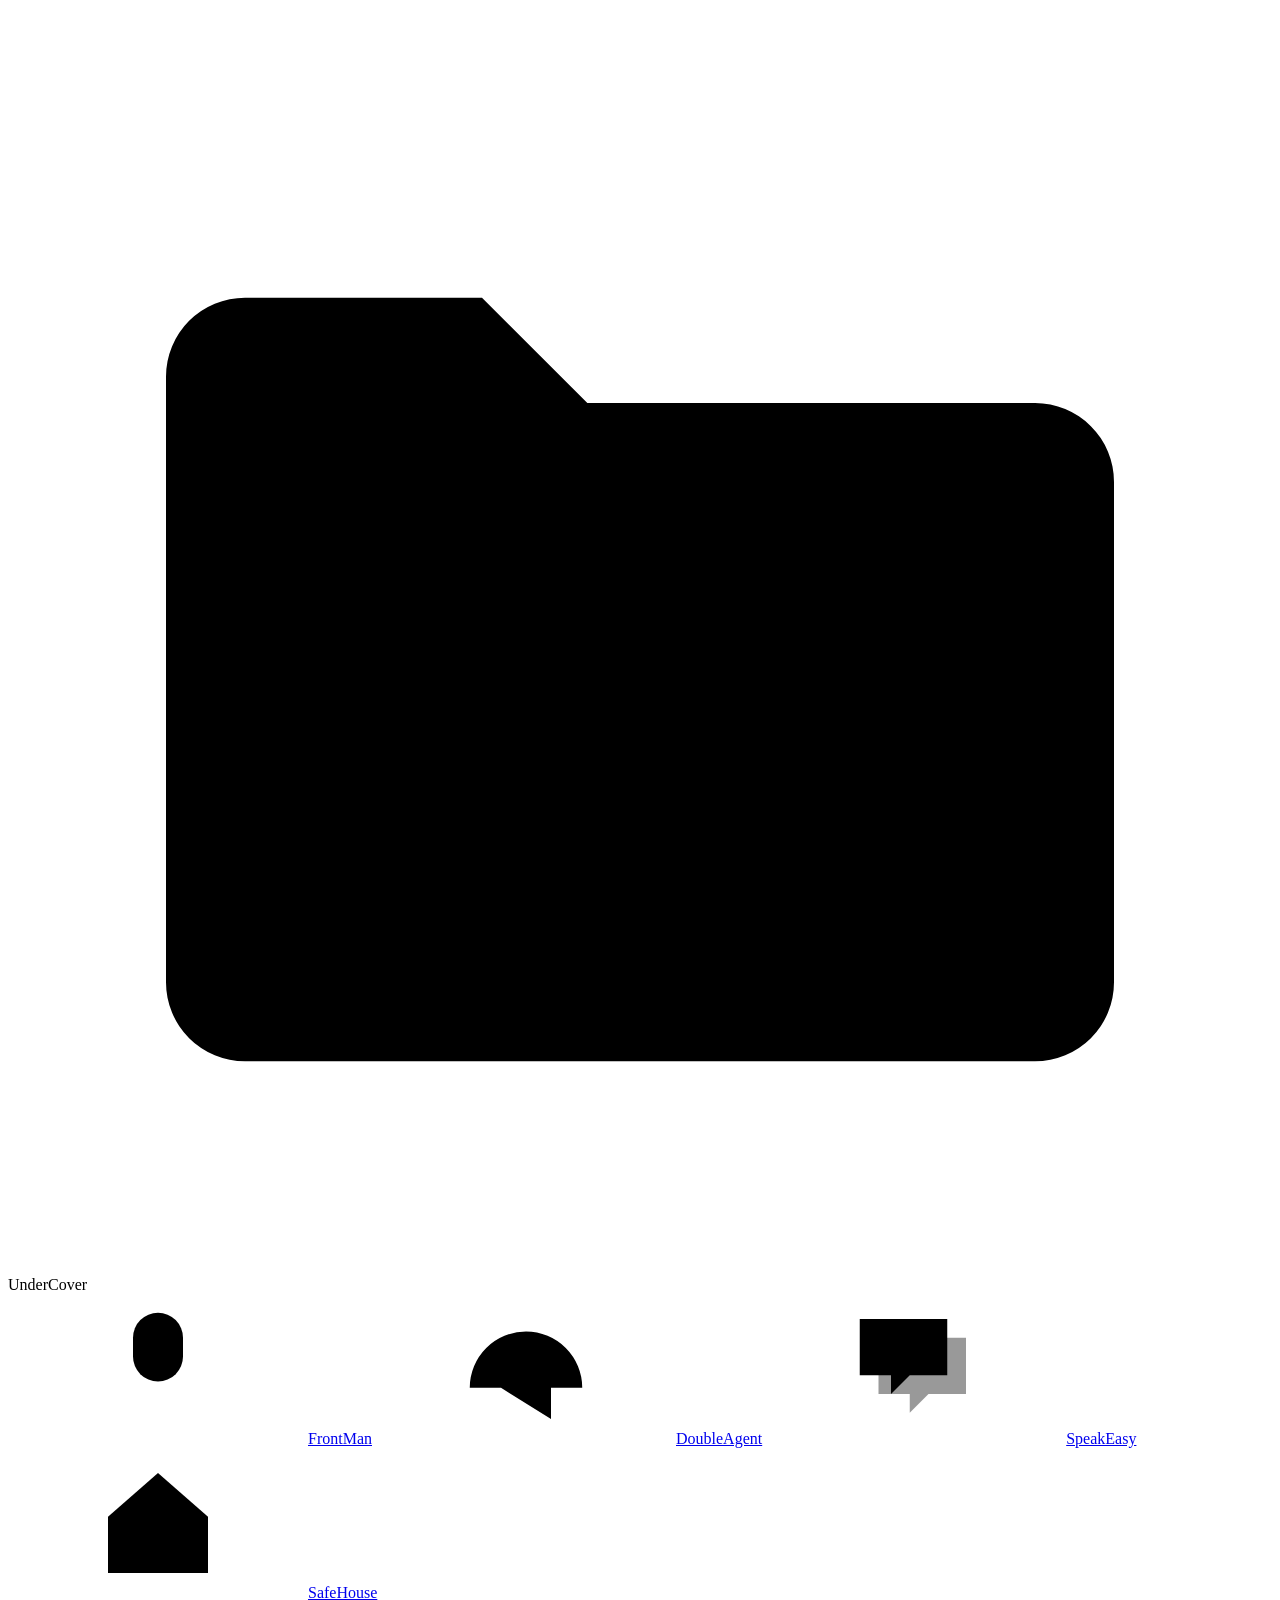
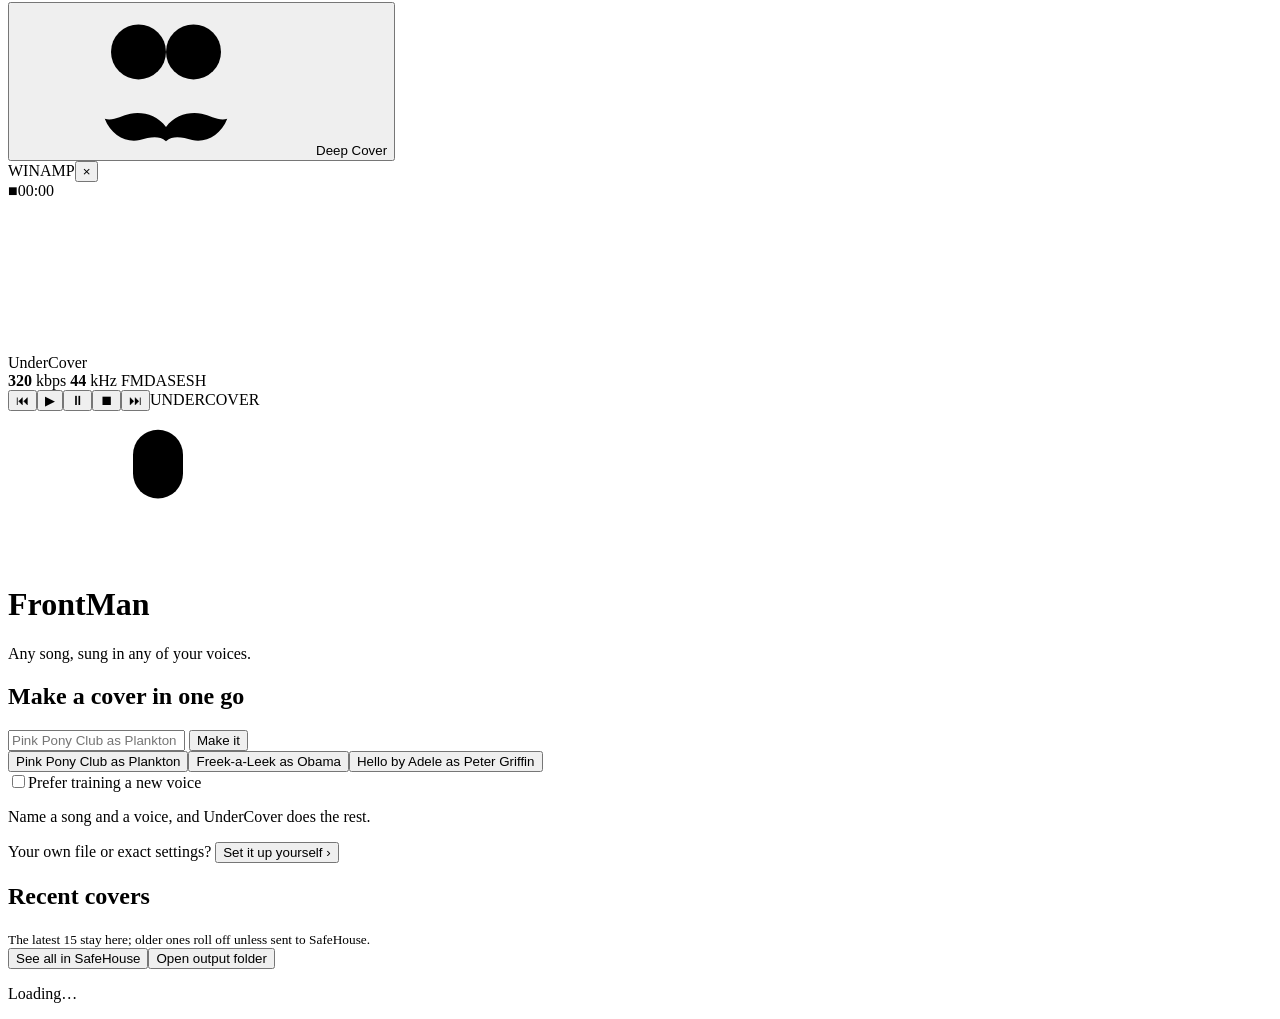
==== commit bd28486b: "Merge polish6: a list that couldn't load says so, with Try again, and a failed refresh keeps what's " ====
--- a/undercover/web/index.html
+++ b/undercover/web/index.html
@@ -425,7 +425,7 @@
 
   <section class="panel">
     <div class="hist-head"><div><h2>Recent covers</h2><small class="meta" id="hist-note">The latest 15 stay here; older ones roll off unless sent to SafeHouse.</small></div><span class="row-gap"><button class="linkbtn" id="hist-library">See all in SafeHouse</button><button class="linkbtn" id="open-output" data-deep data-pc>Open output folder</button></span></div>
-    <div class="hist" id="hist"><p class="meta">Your covers will appear here.</p></div>
+    <div class="hist" id="hist"><p class="meta">Loading…</p></div>
   </section>
   </div>
 
@@ -867,7 +867,7 @@
 
     <section class="panel">
       <div class="row spread"><h2>Recent</h2><button class="linkbtn" id="se-all" type="button">Show all in SafeHouse</button></div>
-      <div class="se-recent" id="se-recent"><p class="meta">Speech you make collects here.</p></div>
+      <div class="se-recent" id="se-recent"><p class="meta">Loading…</p></div>
       <p class="meta" id="se-recent-note">The latest 15 stay here; older ones roll off unless sent to SafeHouse.</p>
     </section>
   </div>
